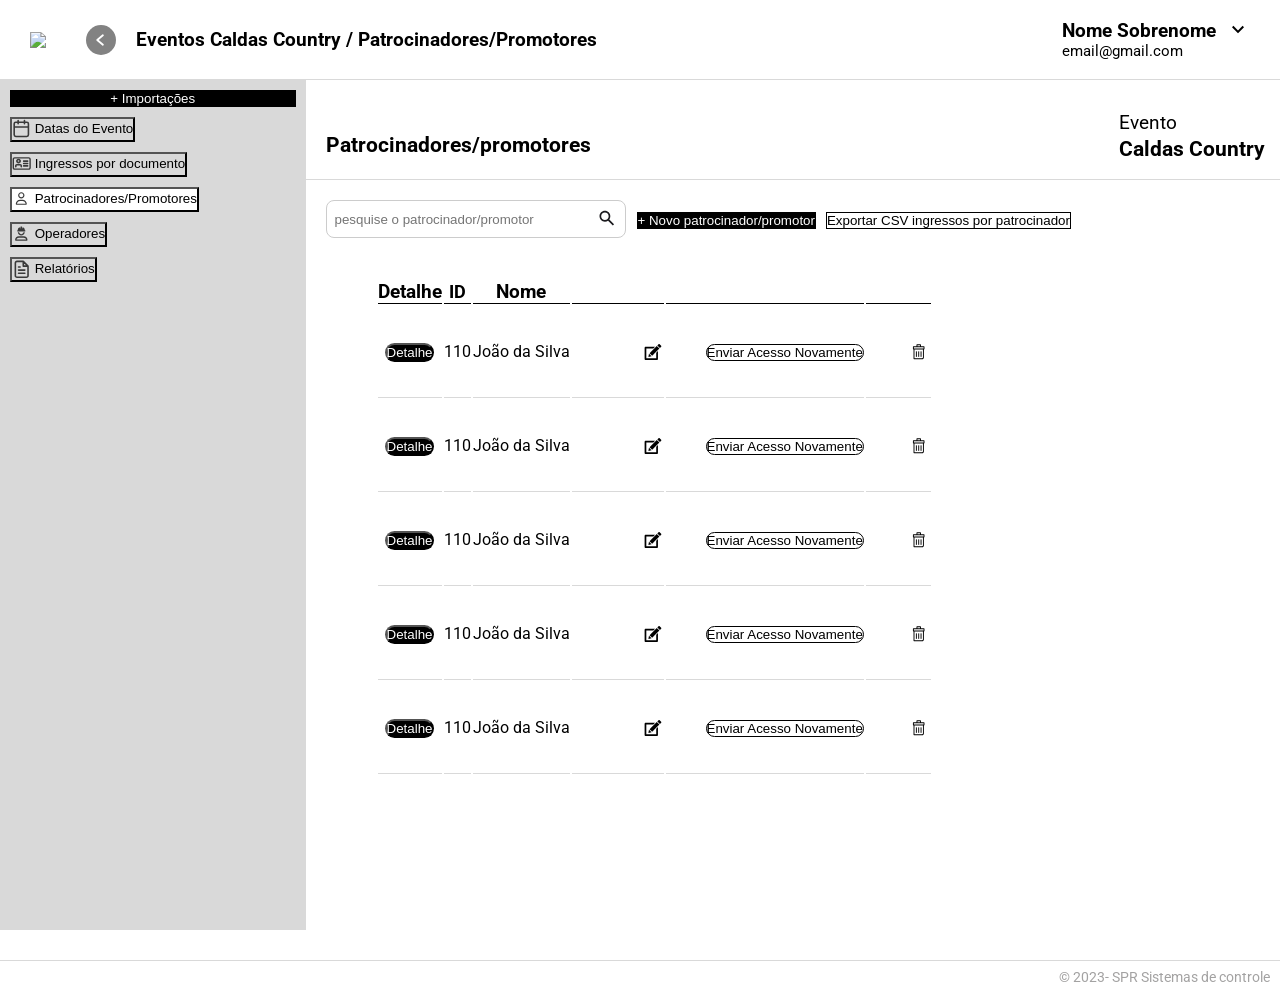
==== index.html @ f12f7dee "Update index.html" ====
<!DOCTYPE html>
<html lang="en">
<head>
    <meta charset="UTF-8">
    <meta name="viewport" content="width=device-width, initial-scale=1.0">
    <link rel="stylesheet" href="https://fonts.googleapis.com/icon?family=Material+Icons">
    <link rel="stylesheet" href="https://cdn.jsdelivr.net/npm/@material/textfield@11.0.0/dist/mdc.textfield.min.css">
    <link href="https://unpkg.com/material-components-web@latest/dist/material-components-web.min.css" rel="stylesheet">
    <link href="https://unpkg.com/material-components-web@latest/dist/material-components-web.min.css" rel="stylesheet">
    <script src="https://unpkg.com/material-components-web@latest/dist/material-components-web.min.js"></script>
    <link rel="stylesheet" href="https://fonts.googleapis.com/icon?family=Material+Icons">
    <title>SPR-sistema</title>
    <link href="./style.css" rel="stylesheet">
</head>
<body>
    <header class="header">
        <div class="div-logo">
            <img src="./images/Imagem do WhatsApp de 2023-08-07 à(s) 18.02.24.jpg"/>
            <svg  class="logo-seta" width="35" height="35" viewBox="0 0 32 32" fill="none" xmlns="http://www.w3.org/2000/svg">
                <rect x="32" width="32" height="32" rx="16" transform="rotate(90 32 0)" fill="#828282"/>
                <path d="M18 11L12 16L18 21" stroke="white" stroke-width="2" stroke-linecap="round" stroke-linejoin="round"/>
                </svg>
                <h2 class="h2-p">Eventos Caldas Country / Patrocinadores/Promotores</h2> 
        </div><!--div-logo-->
          
            <div class="header-content">
                <div class="info">
                    <h2>Nome Sobrenome</h2>
                    <p>email@gmail.com</p>  
                </div>
            
            <svg xmlns="http://www.w3.org/2000/svg" width="24" height="24" viewBox="0 0 24 24"><path d="M7.41 7.84L12 12.42l4.59-4.58L18 9.25l-6 6-6-6z"/></svg>
        <div class="options-card options-card-dois ">
            <ul class="options-list">
                <li class="option-item" style="border-bottom: 1px solid #D9D9D9;">Empresas</li>
                <li class="option-item" style="border-bottom: 1px solid #D9D9D9;">Administradores</li>
                <li class="logout"><a href="#">Sair<svg viewBox="0 0 32 32" xmlns="http://www.w3.org/2000/svg"><defs><style>.cls-1{fill:none;stroke:#000;stroke-linecap:round;stroke-linejoin:round;stroke-width:2px;}</style></defs><title/><g id="logout"><line class="cls-1" x1="15.92" x2="28.92" y1="16" y2="16"/><path d="M23.93,25v3h-16V4h16V7h2V3a1,1,0,0,0-1-1h-18a1,1,0,0,0-1,1V29a1,1,0,0,0,1,1h18a1,1,0,0,0,1-1V25Z"/><line class="cls-1" x1="28.92" x2="24.92" y1="16" y2="20"/><line class="cls-1" x1="28.92" x2="24.92" y1="16" y2="12"/><line class="cls-1" x1="24.92" x2="24.92" y1="8.09" y2="6.09"/><line class="cls-1" x1="24.92" x2="24.92" y1="26" y2="24"/></g></svg></a></li>
            </ul>
        </div>
    </div>  <!--header-content-->
    </header>

<!--MENU-MOBILE-->



<div class="content-global">
  


<div class="pai-menu-mobile">
    <div class="mobile-menu-button" id="mobile-menu-button">
        <!-- Replace with the SVG code snippet -->
        <svg xmlns="http://www.w3.org/2000/svg" viewBox="0 0 24 24" fill="none" width="24px" height="24px">
          <path d="M3 12h18M3 6h18M3 18h18" stroke="#333" stroke-width="2" stroke-linecap="round" stroke-linejoin="round"/>

        </svg>
      </div>

    <div class="menu-content mobile-menu" id="additional-buttons">

        <div class="mdc-touch-target-wrapper">
            <button class="mdc-button mdc-button--touch btn-import" style="color: white; background-color: black; border: 1px solid black; "  >
              <span class="mdc-button__ripple"></span>
              <span class="mdc-button__touch"></span>
              <span class="mdc-button__label">+ Importações</span>
            </button>
        </div>

        <div class="mdc-touch-target-wrapper">
            <button class="mdc-button mdc-button--touch" style="color: black; background-color: #D9D9D9;  "  >
              <span class="mdc-button__ripple"></span>
              <span class="mdc-button__touch"></span>
              <span class="mdc-button__label">
                
<svg width="24" height="24" viewBox="0 0 24 24" fill="none" xmlns="http://www.w3.org/2000/svg">
<path d="M15.75 2V6M7.75 2V6M2.75 10H20.75M4.75 4H18.75C19.8546 4 20.75 4.89543 20.75 6V20C20.75 21.1046 19.8546 22 18.75 22H4.75C3.64543 22 2.75 21.1046 2.75 20V6C2.75 4.89543 3.64543 4 4.75 4Z" stroke="#3A3A3A" stroke-width="2" stroke-linecap="round" stroke-linejoin="round"/>
</svg>

                Datas do Evento</span>
            </button>
        </div>

        <div class="mdc-touch-target-wrapper">
            <button class="mdc-button mdc-button--touch" style="color: black; background-color: #D9D9D9;  "  >
              <span class="mdc-button__ripple"></span>
              <span class="mdc-button__touch"></span>
              <span class="mdc-button__label">
                
<svg width="24" height="24" viewBox="0 0 24 24" fill="none" xmlns="http://www.w3.org/2000/svg">
<path fill-rule="evenodd" clip-rule="evenodd" d="M21.0962 5.77778H3.40385C2.91529 5.77778 2.51923 6.17575 2.51923 6.66667V17.3333C2.51923 17.8243 2.91529 18.2222 3.40385 18.2222H21.0962C21.5847 18.2222 21.9808 17.8243 21.9808 17.3333V6.66667C21.9808 6.17575 21.5847 5.77778 21.0962 5.77778ZM3.40385 4C1.93817 4 0.75 5.19391 0.75 6.66667V17.3333C0.75 18.8061 1.93817 20 3.40385 20H21.0962C22.5618 20 23.75 18.8061 23.75 17.3333V6.66667C23.75 5.19391 22.5618 4 21.0962 4H3.40385Z" fill="#3A3A3A"/>
<path fill-rule="evenodd" clip-rule="evenodd" d="M4.86739 13.6539C5.29667 13.2391 5.88185 13.0036 6.495 13.0036H10.005C10.6181 13.0036 11.2033 13.2391 11.6326 13.6539C12.0614 14.0682 12.3 14.6275 12.3 15.2081V16.056C12.3 16.337 12.0582 16.5647 11.76 16.5647C11.4618 16.5647 11.22 16.337 11.22 16.056V15.2081C11.22 14.8892 11.0888 14.5859 10.8593 14.3642C10.6304 14.1429 10.3228 14.0211 10.005 14.0211H6.495C6.17724 14.0211 5.86964 14.1429 5.64067 14.3642C5.41124 14.5858 5.28 14.8892 5.28 15.2081V16.056C5.28 16.337 5.03823 16.5647 4.74 16.5647C4.44177 16.5647 4.2 16.337 4.2 16.056V15.2081C4.2 14.6275 4.43856 14.0682 4.86739 13.6539Z" fill="#3A3A3A"/>
<path fill-rule="evenodd" clip-rule="evenodd" d="M8.24988 7.54317C7.45911 7.54317 6.81806 8.1632 6.81806 8.92806C6.81806 9.69291 7.45911 10.313 8.24988 10.313C9.04065 10.313 9.6817 9.69291 9.6817 8.92806C9.6817 8.1632 9.04065 7.54317 8.24988 7.54317ZM5.67261 8.92806C5.67261 7.55132 6.82649 6.43525 8.24988 6.43525C9.67327 6.43525 10.8272 7.55132 10.8272 8.92806C10.8272 10.3048 9.67327 11.4209 8.24988 11.4209C6.82649 11.4209 5.67261 10.3048 5.67261 8.92806Z" fill="#3A3A3A"/>
<path fill-rule="evenodd" clip-rule="evenodd" d="M5.22261 8.92806C5.22261 7.31094 6.57796 6 8.24988 6C9.9218 6 11.2772 7.31094 11.2772 8.92806C11.2772 10.5452 9.9218 11.8561 8.24988 11.8561C6.57796 11.8561 5.22261 10.5452 5.22261 8.92806ZM8.24988 6.8705C7.07502 6.8705 6.12261 7.7917 6.12261 8.92806C6.12261 10.0644 7.07502 10.9856 8.24988 10.9856C9.42474 10.9856 10.3772 10.0644 10.3772 8.92806C10.3772 7.7917 9.42474 6.8705 8.24988 6.8705ZM8.24988 7.97842C7.70764 7.97842 7.26806 8.40359 7.26806 8.92806C7.26806 9.45253 7.70764 9.8777 8.24988 9.8777C8.79212 9.8777 9.2317 9.45253 9.2317 8.92806C9.2317 8.40359 8.79212 7.97842 8.24988 7.97842ZM6.36806 8.92806C6.36806 7.92282 7.21058 7.10791 8.24988 7.10791C9.28918 7.10791 10.1317 7.92282 10.1317 8.92806C10.1317 9.9333 9.28918 10.7482 8.24988 10.7482C7.21058 10.7482 6.36806 9.9333 6.36806 8.92806ZM4.54935 13.3459C5.06304 12.8496 5.76262 12.5683 6.495 12.5683H10.005C10.7374 12.5683 11.437 12.8496 11.9507 13.3459C12.4639 13.8419 12.75 14.512 12.75 15.2081V16.056C12.75 16.5881 12.2955 17 11.76 17C11.2245 17 10.77 16.5881 10.77 16.056V15.2081C10.77 15.0048 10.6863 14.8122 10.5413 14.6721C10.3968 14.5325 10.2036 14.4563 10.005 14.4563H6.495C6.29639 14.4563 6.10322 14.5325 5.95871 14.6721C5.81369 14.8122 5.73 15.0048 5.73 15.2081V16.056C5.73 16.5881 5.27552 17 4.74 17C4.20448 17 3.75 16.5881 3.75 16.056V15.2081C3.75 14.512 4.03606 13.8419 4.54935 13.3459ZM6.495 13.4388C6.00108 13.4388 5.5303 13.6286 5.18543 13.9618C4.84105 14.2945 4.65 14.7431 4.65 15.2081V16.056C4.65 16.0859 4.67906 16.1295 4.74 16.1295C4.80094 16.1295 4.83 16.0859 4.83 16.056V15.2081C4.83 14.7736 5.00879 14.3595 5.32263 14.0562C5.63606 13.7534 6.05808 13.5858 6.495 13.5858H10.005C10.4419 13.5858 10.8639 13.7534 11.1774 14.0562C11.4912 14.3595 11.67 14.7736 11.67 15.2081V16.056C11.67 16.0859 11.6991 16.1295 11.76 16.1295C11.8209 16.1295 11.85 16.0859 11.85 16.056V15.2081C11.85 14.7431 11.6589 14.2945 11.3146 13.9618C10.9697 13.6286 10.4989 13.4388 10.005 13.4388H6.495Z" fill="#3A3A3A"/>
<path fill-rule="evenodd" clip-rule="evenodd" d="M13.75 9C13.75 8.44772 14.1418 8 14.625 8H19.875C20.3582 8 20.75 8.44772 20.75 9C20.75 9.55228 20.3582 10 19.875 10H14.625C14.1418 10 13.75 9.55228 13.75 9Z" fill="#3A3A3A"/>
<path fill-rule="evenodd" clip-rule="evenodd" d="M13.75 12C13.75 11.4477 14.1418 11 14.625 11H19.875C20.3582 11 20.75 11.4477 20.75 12C20.75 12.5523 20.3582 13 19.875 13H14.625C14.1418 13 13.75 12.5523 13.75 12Z" fill="#3A3A3A"/>
<path fill-rule="evenodd" clip-rule="evenodd" d="M13.75 15C13.75 14.4477 14.1418 14 14.625 14H19.875C20.3582 14 20.75 14.4477 20.75 15C20.75 15.5523 20.3582 16 19.875 16H14.625C14.1418 16 13.75 15.5523 13.75 15Z" fill="#3A3A3A"/>
</svg>

                Ingressos por documento</span>
            </button>
        </div>

        <div class="mdc-touch-target-wrapper">
            <button class="mdc-button mdc-button--touch" style="color: black; background-color: white;  "  >
              <span class="mdc-button__ripple"></span>
              <span class="mdc-button__touch"></span>
              <span class="mdc-button__label"> 
                <svg width="24" height="24" viewBox="0 0 24 24" fill="none" xmlns="http://www.w3.org/2000/svg">
                <path d="M13.25 13.5C16.2812 13.5 18.75 15.9688 18.75 19C18.75 19.5625 18.2812 20 17.75 20H5.75C5.1875 20 4.75 19.5625 4.75 19C4.75 15.9688 7.1875 13.5 10.25 13.5H13.25ZM6.25 18.5H17.2188C16.9688 16.5312 15.2812 15 13.25 15H10.25C8.1875 15 6.5 16.5312 6.25 18.5ZM11.75 12C9.53125 12 7.75 10.2188 7.75 8C7.75 5.8125 9.53125 4 11.75 4C13.9375 4 15.75 5.8125 15.75 8C15.75 10.2188 13.9375 12 11.75 12ZM11.75 5.5C10.3438 5.5 9.25 6.625 9.25 8C9.25 9.40625 10.3438 10.5 11.75 10.5C13.125 10.5 14.25 9.40625 14.25 8C14.25 6.625 13.125 5.5 11.75 5.5Z" fill="#3A3A3A"/>
                </svg>
                Patrocinadores/Promotores</span>
            </button>
        </div>

        <div class="mdc-touch-target-wrapper">
            <button class="mdc-button mdc-button--touch" style="color: black; background-color: #D9D9D9;  "  >
              <span class="mdc-button__ripple"></span>
              <span class="mdc-button__touch"></span>
              <span class="mdc-button__label">
                <svg width="24" height="24" viewBox="0 0 24 24" fill="none" xmlns="http://www.w3.org/2000/svg">
                <path d="M6.96875 9.4375C6.79297 9.4375 6.6875 9.33203 6.6875 9.15625V8.03125C6.6875 7.89062 6.79297 7.75 6.96875 7.75H7.25C7.25 6.13281 8.23438 4.76172 9.64062 4.16406L10.625 6.0625V3.8125C10.625 3.53125 10.8711 3.25 11.1875 3.25H12.3125C12.5938 3.25 12.875 3.53125 12.875 3.8125V6.0625L13.8242 4.16406C15.2305 4.76172 16.25 6.13281 16.25 7.75H16.5312C16.6719 7.75 16.8125 7.89062 16.8125 8.03125V9.15625C16.8125 9.33203 16.6719 9.4375 16.5312 9.4375H6.96875ZM11.75 12.8125C13.0508 12.8125 14.2109 11.8984 14.4922 10.5625H16.1797C15.8984 12.7773 14.0352 14.5 11.75 14.5C9.42969 14.5 7.56641 12.7773 7.28516 10.5625H8.97266C9.25391 11.8984 10.4141 12.8125 11.75 12.8125ZM14.9141 15.625C17.5156 15.625 19.625 17.7344 19.5898 20.3359C19.5898 20.8633 19.2031 21.25 18.6758 21.25H4.78906C4.26172 21.25 3.875 20.8633 3.875 20.3359C3.875 17.7344 5.94922 15.625 8.55078 15.625H14.9141ZM5.63281 19.5625H17.832C17.4805 18.2969 16.3203 17.3125 14.9141 17.3125H8.55078C7.14453 17.3125 5.98438 18.2969 5.63281 19.5625Z" fill="#3A3A3A"/>
                </svg>
                Operadores</span>
            </button>
        </div>

     
        <div class="mdc-touch-target-wrapper">
            <button class="mdc-button mdc-button--touch" style="color: black; background-color: #D9D9D9;  "  >
              <span class="mdc-button__ripple"></span>
              <span class="mdc-button__touch"></span>
              <span class="mdc-button__label"> <svg width="24" height="24" viewBox="0 0 24 24" fill="none" xmlns="http://www.w3.org/2000/svg">
                <path d="M14.25 3H6.25C5.71957 3 5.21086 3.21071 4.83579 3.58579C4.46071 3.96086 4.25 4.46957 4.25 5V21C4.25 21.5304 4.46071 22.0391 4.83579 22.4142C5.21086 22.7893 5.71957 23 6.25 23H18.25C18.7804 23 19.2891 22.7893 19.6642 22.4142C20.0393 22.0391 20.25 21.5304 20.25 21V9M14.25 3L20.25 9M14.25 3V9H20.25M16.25 14H8.25M16.25 18H8.25M10.25 10H8.25" stroke="#3A3A3A" stroke-width="2" stroke-linecap="round" stroke-linejoin="round"/>
                </svg>
                Relatórios</span>
            </button>
        </div>
    </div>

</div>

       
<!--MENU WEB-->
    <div class="pai-menu">
        <div class="menu-content" >

            <div class="mdc-touch-target-wrapper">
                <button class="mdc-button mdc-button--touch btn-import" style="color: white; background-color: black; border: 1px solid black; "  >
                  <span class="mdc-button__ripple"></span>
                  <span class="mdc-button__touch"></span>
                  <span class="mdc-button__label">+ Importações</span>
                </button>
            </div>

            <div class="mdc-touch-target-wrapper">
                <button class="mdc-button mdc-button--touch" style="color: black; background-color: #D9D9D9;  "  >
                  <span class="mdc-button__ripple"></span>
                  <span class="mdc-button__touch"></span>
                  <span class="mdc-button__label">
                    
<svg width="24" height="24" viewBox="0 0 24 24" fill="none" xmlns="http://www.w3.org/2000/svg">
<path d="M15.75 2V6M7.75 2V6M2.75 10H20.75M4.75 4H18.75C19.8546 4 20.75 4.89543 20.75 6V20C20.75 21.1046 19.8546 22 18.75 22H4.75C3.64543 22 2.75 21.1046 2.75 20V6C2.75 4.89543 3.64543 4 4.75 4Z" stroke="#3A3A3A" stroke-width="2" stroke-linecap="round" stroke-linejoin="round"/>
</svg>

                    Datas do Evento</span>
                </button>
            </div>

            <div class="mdc-touch-target-wrapper">
                <button class="mdc-button mdc-button--touch" style="color: black; background-color: #D9D9D9;  "  >
                  <span class="mdc-button__ripple"></span>
                  <span class="mdc-button__touch"></span>
                  <span class="mdc-button__label">
                    
<svg width="24" height="24" viewBox="0 0 24 24" fill="none" xmlns="http://www.w3.org/2000/svg">
<path fill-rule="evenodd" clip-rule="evenodd" d="M21.0962 5.77778H3.40385C2.91529 5.77778 2.51923 6.17575 2.51923 6.66667V17.3333C2.51923 17.8243 2.91529 18.2222 3.40385 18.2222H21.0962C21.5847 18.2222 21.9808 17.8243 21.9808 17.3333V6.66667C21.9808 6.17575 21.5847 5.77778 21.0962 5.77778ZM3.40385 4C1.93817 4 0.75 5.19391 0.75 6.66667V17.3333C0.75 18.8061 1.93817 20 3.40385 20H21.0962C22.5618 20 23.75 18.8061 23.75 17.3333V6.66667C23.75 5.19391 22.5618 4 21.0962 4H3.40385Z" fill="#3A3A3A"/>
<path fill-rule="evenodd" clip-rule="evenodd" d="M4.86739 13.6539C5.29667 13.2391 5.88185 13.0036 6.495 13.0036H10.005C10.6181 13.0036 11.2033 13.2391 11.6326 13.6539C12.0614 14.0682 12.3 14.6275 12.3 15.2081V16.056C12.3 16.337 12.0582 16.5647 11.76 16.5647C11.4618 16.5647 11.22 16.337 11.22 16.056V15.2081C11.22 14.8892 11.0888 14.5859 10.8593 14.3642C10.6304 14.1429 10.3228 14.0211 10.005 14.0211H6.495C6.17724 14.0211 5.86964 14.1429 5.64067 14.3642C5.41124 14.5858 5.28 14.8892 5.28 15.2081V16.056C5.28 16.337 5.03823 16.5647 4.74 16.5647C4.44177 16.5647 4.2 16.337 4.2 16.056V15.2081C4.2 14.6275 4.43856 14.0682 4.86739 13.6539Z" fill="#3A3A3A"/>
<path fill-rule="evenodd" clip-rule="evenodd" d="M8.24988 7.54317C7.45911 7.54317 6.81806 8.1632 6.81806 8.92806C6.81806 9.69291 7.45911 10.313 8.24988 10.313C9.04065 10.313 9.6817 9.69291 9.6817 8.92806C9.6817 8.1632 9.04065 7.54317 8.24988 7.54317ZM5.67261 8.92806C5.67261 7.55132 6.82649 6.43525 8.24988 6.43525C9.67327 6.43525 10.8272 7.55132 10.8272 8.92806C10.8272 10.3048 9.67327 11.4209 8.24988 11.4209C6.82649 11.4209 5.67261 10.3048 5.67261 8.92806Z" fill="#3A3A3A"/>
<path fill-rule="evenodd" clip-rule="evenodd" d="M5.22261 8.92806C5.22261 7.31094 6.57796 6 8.24988 6C9.9218 6 11.2772 7.31094 11.2772 8.92806C11.2772 10.5452 9.9218 11.8561 8.24988 11.8561C6.57796 11.8561 5.22261 10.5452 5.22261 8.92806ZM8.24988 6.8705C7.07502 6.8705 6.12261 7.7917 6.12261 8.92806C6.12261 10.0644 7.07502 10.9856 8.24988 10.9856C9.42474 10.9856 10.3772 10.0644 10.3772 8.92806C10.3772 7.7917 9.42474 6.8705 8.24988 6.8705ZM8.24988 7.97842C7.70764 7.97842 7.26806 8.40359 7.26806 8.92806C7.26806 9.45253 7.70764 9.8777 8.24988 9.8777C8.79212 9.8777 9.2317 9.45253 9.2317 8.92806C9.2317 8.40359 8.79212 7.97842 8.24988 7.97842ZM6.36806 8.92806C6.36806 7.92282 7.21058 7.10791 8.24988 7.10791C9.28918 7.10791 10.1317 7.92282 10.1317 8.92806C10.1317 9.9333 9.28918 10.7482 8.24988 10.7482C7.21058 10.7482 6.36806 9.9333 6.36806 8.92806ZM4.54935 13.3459C5.06304 12.8496 5.76262 12.5683 6.495 12.5683H10.005C10.7374 12.5683 11.437 12.8496 11.9507 13.3459C12.4639 13.8419 12.75 14.512 12.75 15.2081V16.056C12.75 16.5881 12.2955 17 11.76 17C11.2245 17 10.77 16.5881 10.77 16.056V15.2081C10.77 15.0048 10.6863 14.8122 10.5413 14.6721C10.3968 14.5325 10.2036 14.4563 10.005 14.4563H6.495C6.29639 14.4563 6.10322 14.5325 5.95871 14.6721C5.81369 14.8122 5.73 15.0048 5.73 15.2081V16.056C5.73 16.5881 5.27552 17 4.74 17C4.20448 17 3.75 16.5881 3.75 16.056V15.2081C3.75 14.512 4.03606 13.8419 4.54935 13.3459ZM6.495 13.4388C6.00108 13.4388 5.5303 13.6286 5.18543 13.9618C4.84105 14.2945 4.65 14.7431 4.65 15.2081V16.056C4.65 16.0859 4.67906 16.1295 4.74 16.1295C4.80094 16.1295 4.83 16.0859 4.83 16.056V15.2081C4.83 14.7736 5.00879 14.3595 5.32263 14.0562C5.63606 13.7534 6.05808 13.5858 6.495 13.5858H10.005C10.4419 13.5858 10.8639 13.7534 11.1774 14.0562C11.4912 14.3595 11.67 14.7736 11.67 15.2081V16.056C11.67 16.0859 11.6991 16.1295 11.76 16.1295C11.8209 16.1295 11.85 16.0859 11.85 16.056V15.2081C11.85 14.7431 11.6589 14.2945 11.3146 13.9618C10.9697 13.6286 10.4989 13.4388 10.005 13.4388H6.495Z" fill="#3A3A3A"/>
<path fill-rule="evenodd" clip-rule="evenodd" d="M13.75 9C13.75 8.44772 14.1418 8 14.625 8H19.875C20.3582 8 20.75 8.44772 20.75 9C20.75 9.55228 20.3582 10 19.875 10H14.625C14.1418 10 13.75 9.55228 13.75 9Z" fill="#3A3A3A"/>
<path fill-rule="evenodd" clip-rule="evenodd" d="M13.75 12C13.75 11.4477 14.1418 11 14.625 11H19.875C20.3582 11 20.75 11.4477 20.75 12C20.75 12.5523 20.3582 13 19.875 13H14.625C14.1418 13 13.75 12.5523 13.75 12Z" fill="#3A3A3A"/>
<path fill-rule="evenodd" clip-rule="evenodd" d="M13.75 15C13.75 14.4477 14.1418 14 14.625 14H19.875C20.3582 14 20.75 14.4477 20.75 15C20.75 15.5523 20.3582 16 19.875 16H14.625C14.1418 16 13.75 15.5523 13.75 15Z" fill="#3A3A3A"/>
</svg>

                    Ingressos por documento</span>
                </button>
            </div>

            <div class="mdc-touch-target-wrapper">
                <button class="mdc-button mdc-button--touch" style="color: black; background-color: white;  "  >
                  <span class="mdc-button__ripple"></span>
                  <span class="mdc-button__touch"></span>
                  <span class="mdc-button__label"> 
                    <svg width="24" height="24" viewBox="0 0 24 24" fill="none" xmlns="http://www.w3.org/2000/svg">
                    <path d="M13.25 13.5C16.2812 13.5 18.75 15.9688 18.75 19C18.75 19.5625 18.2812 20 17.75 20H5.75C5.1875 20 4.75 19.5625 4.75 19C4.75 15.9688 7.1875 13.5 10.25 13.5H13.25ZM6.25 18.5H17.2188C16.9688 16.5312 15.2812 15 13.25 15H10.25C8.1875 15 6.5 16.5312 6.25 18.5ZM11.75 12C9.53125 12 7.75 10.2188 7.75 8C7.75 5.8125 9.53125 4 11.75 4C13.9375 4 15.75 5.8125 15.75 8C15.75 10.2188 13.9375 12 11.75 12ZM11.75 5.5C10.3438 5.5 9.25 6.625 9.25 8C9.25 9.40625 10.3438 10.5 11.75 10.5C13.125 10.5 14.25 9.40625 14.25 8C14.25 6.625 13.125 5.5 11.75 5.5Z" fill="#3A3A3A"/>
                    </svg>
                    Patrocinadores/Promotores</span>
                </button>
            </div>

            <div class="mdc-touch-target-wrapper">
                <button class="mdc-button mdc-button--touch" style="color: black; background-color: #D9D9D9;  "  >
                  <span class="mdc-button__ripple"></span>
                  <span class="mdc-button__touch"></span>
                  <span class="mdc-button__label">
                    <svg width="24" height="24" viewBox="0 0 24 24" fill="none" xmlns="http://www.w3.org/2000/svg">
                    <path d="M6.96875 9.4375C6.79297 9.4375 6.6875 9.33203 6.6875 9.15625V8.03125C6.6875 7.89062 6.79297 7.75 6.96875 7.75H7.25C7.25 6.13281 8.23438 4.76172 9.64062 4.16406L10.625 6.0625V3.8125C10.625 3.53125 10.8711 3.25 11.1875 3.25H12.3125C12.5938 3.25 12.875 3.53125 12.875 3.8125V6.0625L13.8242 4.16406C15.2305 4.76172 16.25 6.13281 16.25 7.75H16.5312C16.6719 7.75 16.8125 7.89062 16.8125 8.03125V9.15625C16.8125 9.33203 16.6719 9.4375 16.5312 9.4375H6.96875ZM11.75 12.8125C13.0508 12.8125 14.2109 11.8984 14.4922 10.5625H16.1797C15.8984 12.7773 14.0352 14.5 11.75 14.5C9.42969 14.5 7.56641 12.7773 7.28516 10.5625H8.97266C9.25391 11.8984 10.4141 12.8125 11.75 12.8125ZM14.9141 15.625C17.5156 15.625 19.625 17.7344 19.5898 20.3359C19.5898 20.8633 19.2031 21.25 18.6758 21.25H4.78906C4.26172 21.25 3.875 20.8633 3.875 20.3359C3.875 17.7344 5.94922 15.625 8.55078 15.625H14.9141ZM5.63281 19.5625H17.832C17.4805 18.2969 16.3203 17.3125 14.9141 17.3125H8.55078C7.14453 17.3125 5.98438 18.2969 5.63281 19.5625Z" fill="#3A3A3A"/>
                    </svg>
                    Operadores</span>
                </button>
            </div>

         
            <div class="mdc-touch-target-wrapper">
                <button class="mdc-button mdc-button--touch" style="color: black; background-color: #D9D9D9;  "  >
                  <span class="mdc-button__ripple"></span>
                  <span class="mdc-button__touch"></span>
                  <span class="mdc-button__label"> <svg width="24" height="24" viewBox="0 0 24 24" fill="none" xmlns="http://www.w3.org/2000/svg">
                    <path d="M14.25 3H6.25C5.71957 3 5.21086 3.21071 4.83579 3.58579C4.46071 3.96086 4.25 4.46957 4.25 5V21C4.25 21.5304 4.46071 22.0391 4.83579 22.4142C5.21086 22.7893 5.71957 23 6.25 23H18.25C18.7804 23 19.2891 22.7893 19.6642 22.4142C20.0393 22.0391 20.25 21.5304 20.25 21V9M14.25 3L20.25 9M14.25 3V9H20.25M16.25 14H8.25M16.25 18H8.25M10.25 10H8.25" stroke="#3A3A3A" stroke-width="2" stroke-linecap="round" stroke-linejoin="round"/>
                    </svg>
                    Relatórios</span>
                </button>
            </div>
        </div>
    </div>

 <div class="container-content-main">
 <div class="content-options">
        <div class="content-um">
            <h2 class="h2-content-um">Patrocinadores/promotores</h2>
        </div>

        <div class="content-dois"> 
            <p>Evento</p>
            <h2 class="h2-content-dois">Caldas Country</h2>
        </div>

    </div><!--content-options-->
        <div class="input-btns">

            <div class="input-svg">
            <div class="input-container">
            <input type="text" placeholder="pesquise o patrocinador/promotor"/>
           
            <button class="custom-button">
                <svg width="48" height="32" viewBox="0 0 48 32" fill="none" xmlns="http://www.w3.org/2000/svg">
                <g clip-path="url(#clip0_988_3372)">
                <path fill-rule="evenodd" clip-rule="evenodd" d="M26.76 17.27L32.49 23L31 24.49L25.27 18.76C24.2 19.53 22.91 20 21.5 20C17.91 20 15 17.09 15 13.5C15 9.91 17.91 7 21.5 7C25.09 7 28 9.91 28 13.5C28 14.91 27.53 16.2 26.76 17.27ZM21.5 9C19.01 9 17 11.01 17 13.5C17 15.99 19.01 18 21.5 18C23.99 18 26 15.99 26 13.5C26 11.01 23.99 9 21.5 9Z" fill="#1C1B1F"/>
                </g>
                <defs>
                <clipPath id="clip0_988_3372">
                <rect x="4" width="40" height="32" rx="16" fill="white"/>
                </clipPath>
                </defs>
                </svg>
                </button>
            </div><!--input-container-->
            </div>
        
              <div class="mdc-touch-target-wrapper">
                <button class="mdc-button mdc-button--touch btn-edit" style="color: white; background-color: black; border: 1px solid black; "  >
                  <span class="mdc-button__ripple"></span>
                  <span class="mdc-button__touch"></span>
                  <span class="mdc-button__label">+ Novo patrocinador/promotor</span>
                </button>
            </div>
        
            <div class="mdc-touch-target-wrapper">
                <button class="mdc-button mdc-button--touch  btn-edit" style="color: black; background-color: white; border: 1px solid black; "  >
                  <span class="mdc-button__ripple"></span>
                  <span class="mdc-button__touch"></span>
                  <span class="mdc-button__label">Exportar CSV ingressos por patrocinador</span>
                </button>
            </div>
        
            </div>

           
    
   
    
   <div class="mdc-data-table" style="border: none !important;">
  <div class="mdc-data-table__table-container" >
    <table class="mdc-data-table__table" aria-label="Dessert calories">
      
      <thead >
        <tr class="mdc-data-table__header-row " >
          <th class="mdc-data-table__header-cell detail" role="columnheader" scope="col">Detalhe</th>
          <th class="mdc-data-table__header-cell id" role="columnheader" scope="col">ID</th>
          <th class="mdc-data-table__header-cell name" role="columnheader" scope="col">Nome</th>
          <th class="mdc-data-table__header-cell" role="columnheader" scope="col"></th>
          <th class="mdc-data-table__header-cell" role="columnheader" scope="col"></th>
          <th class="mdc-data-table__header-cell" role="columnheader" scope="col"></th>
          <th class="mdc-data-table__header-cell" role="columnheader" scope="col"></th>

        </tr>
      </thead>

   
      <tbody class="mdc-data-table__content"  >
        
        <tr data-row-id="u0" class="mdc-data-table__row"  >
         
          <th class="mdc-data-table__cell" scope="row" id="u0"> <div class="mdc-touch-target-wrapper ">
            <button class="mdc-button mdc-button--touch" style=" color: white; background-color: black; border-radius: 10px;">
              <span class="mdc-button__ripple"></span>
              <span class="mdc-button__touch"></span>
              <span class="mdc-button__label">Detalhe</span>
            </button></th>
          <td class="mdc-data-table__cell">110</td>
          <td class="mdc-data-table__cell">João da Silva</td>
          <td class="mdc-data-table__cell"><div class="edit-dois">
            <a href="#" class="edit"> <svg enable-background="new 0 0 64 64" height="64px" id="Layer_1" version="1.1" viewBox="0 0 64 64" width="64px" xml:space="preserve" xmlns="http://www.w3.org/2000/svg" xmlns:xlink="http://www.w3.org/1999/xlink"><g><path d="M55.736,13.636l-4.368-4.362c-0.451-0.451-1.044-0.677-1.636-0.677c-0.592,0-1.184,0.225-1.635,0.676l-3.494,3.484   l7.639,7.626l3.494-3.483C56.639,15.998,56.639,14.535,55.736,13.636z"/><polygon points="21.922,35.396 29.562,43.023 50.607,22.017 42.967,14.39  "/><polygon points="20.273,37.028 18.642,46.28 27.913,44.654  "/><path d="M41.393,50.403H12.587V21.597h20.329l5.01-5H10.82c-1.779,0-3.234,1.455-3.234,3.234v32.339   c0,1.779,1.455,3.234,3.234,3.234h32.339c1.779,0,3.234-1.455,3.234-3.234V29.049l-5,4.991V50.403z"/></g></svg></a>
          </div></td>
          <td class="mdc-data-table__cell mdc-data-table__cell--numeric"><div class="mdc-touch-target-wrapper btn-crud-dois">
            <button class="mdc-button mdc-button--touch" style=" color: black; background-color: white; border-radius: 10px; border: 1px solid black;">
              <span class="mdc-button__ripple"></span>
              <span class="mdc-button__touch"></span>
              <span class="mdc-button__label">Enviar Acesso Novamente</span>
            </button>
            </div></td>
          <td class="mdc-data-table__cell"><div class="icon-delete">
            <a><svg enable-background="new 0 0 91 91" height="91px" id="Layer_1" version="1.1" viewBox="0 0 91 91" width="91px" xml:space="preserve" xmlns="http://www.w3.org/2000/svg" xmlns:xlink="http://www.w3.org/1999/xlink"><g><path d="M67.305,36.442v-8.055c0-0.939-0.762-1.701-1.7-1.701H54.342v-5.524c0-0.938-0.761-1.7-1.699-1.7h-12.75   c-0.939,0-1.701,0.762-1.701,1.7v5.524H26.93c-0.939,0-1.7,0.762-1.7,1.701v8.055c0,0.938,0.761,1.699,1.7,1.699h0.488v34.021   c0,0.938,0.761,1.7,1.699,1.7h29.481c3.595,0,6.52-2.924,6.52-6.518V38.142h0.486C66.543,38.142,67.305,37.381,67.305,36.442z    M41.592,22.862h9.35v3.824h-9.35V22.862z M61.719,67.345c0,1.719-1.4,3.117-3.12,3.117h-27.78v-32.32l30.9,0.002V67.345z    M63.904,34.742H28.629v-4.655h11.264h12.75h11.262V34.742z"/><rect height="19.975" width="3.4" x="36.066" y="44.962"/><rect height="19.975" width="3.4" x="44.566" y="44.962"/><rect height="19.975" width="3.4" x="53.066" y="44.962"/></g></svg></a>
        </div></td>
        
        </tr>

      </tbody>


      
      <tbody class="mdc-data-table__content"  >
        
        <tr data-row-id="u0" class="mdc-data-table__row"  >
         
          <th class="mdc-data-table__cell" scope="row" id="u0"> <div class="mdc-touch-target-wrapper ">
            <button class="mdc-button mdc-button--touch" style=" color: white; background-color: black; border-radius: 10px;">
              <span class="mdc-button__ripple"></span>
              <span class="mdc-button__touch"></span>
              <span class="mdc-button__label">Detalhe</span>
            </button></th>
          <td class="mdc-data-table__cell">110</td>
          <td class="mdc-data-table__cell">João da Silva</td>
          <td class="mdc-data-table__cell"><div class="edit-dois">
            <a href="#" class="edit"> <svg enable-background="new 0 0 64 64" height="64px" id="Layer_1" version="1.1" viewBox="0 0 64 64" width="64px" xml:space="preserve" xmlns="http://www.w3.org/2000/svg" xmlns:xlink="http://www.w3.org/1999/xlink"><g><path d="M55.736,13.636l-4.368-4.362c-0.451-0.451-1.044-0.677-1.636-0.677c-0.592,0-1.184,0.225-1.635,0.676l-3.494,3.484   l7.639,7.626l3.494-3.483C56.639,15.998,56.639,14.535,55.736,13.636z"/><polygon points="21.922,35.396 29.562,43.023 50.607,22.017 42.967,14.39  "/><polygon points="20.273,37.028 18.642,46.28 27.913,44.654  "/><path d="M41.393,50.403H12.587V21.597h20.329l5.01-5H10.82c-1.779,0-3.234,1.455-3.234,3.234v32.339   c0,1.779,1.455,3.234,3.234,3.234h32.339c1.779,0,3.234-1.455,3.234-3.234V29.049l-5,4.991V50.403z"/></g></svg></a>
          </div></td>
          <td class="mdc-data-table__cell mdc-data-table__cell--numeric"><div class="mdc-touch-target-wrapper btn-crud-dois">
            <button class="mdc-button mdc-button--touch" style=" color: black; background-color: white; border-radius: 10px; border: 1px solid black;">
              <span class="mdc-button__ripple"></span>
              <span class="mdc-button__touch"></span>
              <span class="mdc-button__label">Enviar Acesso Novamente</span>
            </button>
            </div></td>
          <td class="mdc-data-table__cell"><div class="icon-delete">
            <a><svg enable-background="new 0 0 91 91" height="91px" id="Layer_1" version="1.1" viewBox="0 0 91 91" width="91px" xml:space="preserve" xmlns="http://www.w3.org/2000/svg" xmlns:xlink="http://www.w3.org/1999/xlink"><g><path d="M67.305,36.442v-8.055c0-0.939-0.762-1.701-1.7-1.701H54.342v-5.524c0-0.938-0.761-1.7-1.699-1.7h-12.75   c-0.939,0-1.701,0.762-1.701,1.7v5.524H26.93c-0.939,0-1.7,0.762-1.7,1.701v8.055c0,0.938,0.761,1.699,1.7,1.699h0.488v34.021   c0,0.938,0.761,1.7,1.699,1.7h29.481c3.595,0,6.52-2.924,6.52-6.518V38.142h0.486C66.543,38.142,67.305,37.381,67.305,36.442z    M41.592,22.862h9.35v3.824h-9.35V22.862z M61.719,67.345c0,1.719-1.4,3.117-3.12,3.117h-27.78v-32.32l30.9,0.002V67.345z    M63.904,34.742H28.629v-4.655h11.264h12.75h11.262V34.742z"/><rect height="19.975" width="3.4" x="36.066" y="44.962"/><rect height="19.975" width="3.4" x="44.566" y="44.962"/><rect height="19.975" width="3.4" x="53.066" y="44.962"/></g></svg></a>
        </div></td>
        
        </tr>

      </tbody>


      
      <tbody class="mdc-data-table__content"  >
        
        <tr data-row-id="u0" class="mdc-data-table__row"  >
         
          <th class="mdc-data-table__cell" scope="row" id="u0"> <div class="mdc-touch-target-wrapper ">
            <button class="mdc-button mdc-button--touch" style=" color: white; background-color: black; border-radius: 10px;">
              <span class="mdc-button__ripple"></span>
              <span class="mdc-button__touch"></span>
              <span class="mdc-button__label">Detalhe</span>
            </button></th>
          <td class="mdc-data-table__cell">110</td>
          <td class="mdc-data-table__cell">João da Silva</td>
          <td class="mdc-data-table__cell"><div class="edit-dois">
            <a href="#" class="edit"> <svg enable-background="new 0 0 64 64" height="64px" id="Layer_1" version="1.1" viewBox="0 0 64 64" width="64px" xml:space="preserve" xmlns="http://www.w3.org/2000/svg" xmlns:xlink="http://www.w3.org/1999/xlink"><g><path d="M55.736,13.636l-4.368-4.362c-0.451-0.451-1.044-0.677-1.636-0.677c-0.592,0-1.184,0.225-1.635,0.676l-3.494,3.484   l7.639,7.626l3.494-3.483C56.639,15.998,56.639,14.535,55.736,13.636z"/><polygon points="21.922,35.396 29.562,43.023 50.607,22.017 42.967,14.39  "/><polygon points="20.273,37.028 18.642,46.28 27.913,44.654  "/><path d="M41.393,50.403H12.587V21.597h20.329l5.01-5H10.82c-1.779,0-3.234,1.455-3.234,3.234v32.339   c0,1.779,1.455,3.234,3.234,3.234h32.339c1.779,0,3.234-1.455,3.234-3.234V29.049l-5,4.991V50.403z"/></g></svg></a>
          </div></td>
          <td class="mdc-data-table__cell mdc-data-table__cell--numeric"><div class="mdc-touch-target-wrapper btn-crud-dois">
            <button class="mdc-button mdc-button--touch" style=" color: black; background-color: white; border-radius: 10px; border: 1px solid black;">
              <span class="mdc-button__ripple"></span>
              <span class="mdc-button__touch"></span>
              <span class="mdc-button__label">Enviar Acesso Novamente</span>
            </button>
            </div></td>
          <td class="mdc-data-table__cell"><div class="icon-delete">
            <a><svg enable-background="new 0 0 91 91" height="91px" id="Layer_1" version="1.1" viewBox="0 0 91 91" width="91px" xml:space="preserve" xmlns="http://www.w3.org/2000/svg" xmlns:xlink="http://www.w3.org/1999/xlink"><g><path d="M67.305,36.442v-8.055c0-0.939-0.762-1.701-1.7-1.701H54.342v-5.524c0-0.938-0.761-1.7-1.699-1.7h-12.75   c-0.939,0-1.701,0.762-1.701,1.7v5.524H26.93c-0.939,0-1.7,0.762-1.7,1.701v8.055c0,0.938,0.761,1.699,1.7,1.699h0.488v34.021   c0,0.938,0.761,1.7,1.699,1.7h29.481c3.595,0,6.52-2.924,6.52-6.518V38.142h0.486C66.543,38.142,67.305,37.381,67.305,36.442z    M41.592,22.862h9.35v3.824h-9.35V22.862z M61.719,67.345c0,1.719-1.4,3.117-3.12,3.117h-27.78v-32.32l30.9,0.002V67.345z    M63.904,34.742H28.629v-4.655h11.264h12.75h11.262V34.742z"/><rect height="19.975" width="3.4" x="36.066" y="44.962"/><rect height="19.975" width="3.4" x="44.566" y="44.962"/><rect height="19.975" width="3.4" x="53.066" y="44.962"/></g></svg></a>
        </div></td>
        
        </tr>

      </tbody>


      
      <tbody class="mdc-data-table__content"  >
        
        <tr data-row-id="u0" class="mdc-data-table__row"  >
         
          <th class="mdc-data-table__cell" scope="row" id="u0"> <div class="mdc-touch-target-wrapper ">
            <button class="mdc-button mdc-button--touch" style=" color: white; background-color: black; border-radius: 10px;">
              <span class="mdc-button__ripple"></span>
              <span class="mdc-button__touch"></span>
              <span class="mdc-button__label">Detalhe</span>
            </button></th>
          <td class="mdc-data-table__cell">110</td>
          <td class="mdc-data-table__cell">João da Silva</td>
          <td class="mdc-data-table__cell"><div class="edit-dois">
            <a href="#" class="edit"> <svg enable-background="new 0 0 64 64" height="64px" id="Layer_1" version="1.1" viewBox="0 0 64 64" width="64px" xml:space="preserve" xmlns="http://www.w3.org/2000/svg" xmlns:xlink="http://www.w3.org/1999/xlink"><g><path d="M55.736,13.636l-4.368-4.362c-0.451-0.451-1.044-0.677-1.636-0.677c-0.592,0-1.184,0.225-1.635,0.676l-3.494,3.484   l7.639,7.626l3.494-3.483C56.639,15.998,56.639,14.535,55.736,13.636z"/><polygon points="21.922,35.396 29.562,43.023 50.607,22.017 42.967,14.39  "/><polygon points="20.273,37.028 18.642,46.28 27.913,44.654  "/><path d="M41.393,50.403H12.587V21.597h20.329l5.01-5H10.82c-1.779,0-3.234,1.455-3.234,3.234v32.339   c0,1.779,1.455,3.234,3.234,3.234h32.339c1.779,0,3.234-1.455,3.234-3.234V29.049l-5,4.991V50.403z"/></g></svg></a>
          </div></td>
          <td class="mdc-data-table__cell mdc-data-table__cell--numeric"><div class="mdc-touch-target-wrapper btn-crud-dois">
            <button class="mdc-button mdc-button--touch" style=" color: black; background-color: white; border-radius: 10px; border: 1px solid black;">
              <span class="mdc-button__ripple"></span>
              <span class="mdc-button__touch"></span>
              <span class="mdc-button__label">Enviar Acesso Novamente</span>
            </button>
            </div></td>
          <td class="mdc-data-table__cell"><div class="icon-delete">
            <a><svg enable-background="new 0 0 91 91" height="91px" id="Layer_1" version="1.1" viewBox="0 0 91 91" width="91px" xml:space="preserve" xmlns="http://www.w3.org/2000/svg" xmlns:xlink="http://www.w3.org/1999/xlink"><g><path d="M67.305,36.442v-8.055c0-0.939-0.762-1.701-1.7-1.701H54.342v-5.524c0-0.938-0.761-1.7-1.699-1.7h-12.75   c-0.939,0-1.701,0.762-1.701,1.7v5.524H26.93c-0.939,0-1.7,0.762-1.7,1.701v8.055c0,0.938,0.761,1.699,1.7,1.699h0.488v34.021   c0,0.938,0.761,1.7,1.699,1.7h29.481c3.595,0,6.52-2.924,6.52-6.518V38.142h0.486C66.543,38.142,67.305,37.381,67.305,36.442z    M41.592,22.862h9.35v3.824h-9.35V22.862z M61.719,67.345c0,1.719-1.4,3.117-3.12,3.117h-27.78v-32.32l30.9,0.002V67.345z    M63.904,34.742H28.629v-4.655h11.264h12.75h11.262V34.742z"/><rect height="19.975" width="3.4" x="36.066" y="44.962"/><rect height="19.975" width="3.4" x="44.566" y="44.962"/><rect height="19.975" width="3.4" x="53.066" y="44.962"/></g></svg></a>
        </div></td>
        
        </tr>

      </tbody>


      
      <tbody class="mdc-data-table__content"  >
        
        <tr data-row-id="u0" class="mdc-data-table__row"  >
         
          <th class="mdc-data-table__cell" scope="row" id="u0"> <div class="mdc-touch-target-wrapper ">
            <button class="mdc-button mdc-button--touch" style=" color: white; background-color: black; border-radius: 10px;">
              <span class="mdc-button__ripple"></span>
              <span class="mdc-button__touch"></span>
              <span class="mdc-button__label">Detalhe</span>
            </button></th>
          <td class="mdc-data-table__cell">110</td>
          <td class="mdc-data-table__cell">João da Silva</td>
          <td class="mdc-data-table__cell"><div class="edit-dois">
            <a href="#" class="edit"> <svg enable-background="new 0 0 64 64" height="64px" id="Layer_1" version="1.1" viewBox="0 0 64 64" width="64px" xml:space="preserve" xmlns="http://www.w3.org/2000/svg" xmlns:xlink="http://www.w3.org/1999/xlink"><g><path d="M55.736,13.636l-4.368-4.362c-0.451-0.451-1.044-0.677-1.636-0.677c-0.592,0-1.184,0.225-1.635,0.676l-3.494,3.484   l7.639,7.626l3.494-3.483C56.639,15.998,56.639,14.535,55.736,13.636z"/><polygon points="21.922,35.396 29.562,43.023 50.607,22.017 42.967,14.39  "/><polygon points="20.273,37.028 18.642,46.28 27.913,44.654  "/><path d="M41.393,50.403H12.587V21.597h20.329l5.01-5H10.82c-1.779,0-3.234,1.455-3.234,3.234v32.339   c0,1.779,1.455,3.234,3.234,3.234h32.339c1.779,0,3.234-1.455,3.234-3.234V29.049l-5,4.991V50.403z"/></g></svg></a>
          </div></td>
          <td class="mdc-data-table__cell mdc-data-table__cell--numeric"><div class="mdc-touch-target-wrapper btn-crud-dois">
            <button class="mdc-button mdc-button--touch" style=" color: black; background-color: white; border-radius: 10px; border: 1px solid black;">
              <span class="mdc-button__ripple"></span>
              <span class="mdc-button__touch"></span>
              <span class="mdc-button__label">Enviar Acesso Novamente</span>
            </button>
            </div></td>
          <td class="mdc-data-table__cell"><div class="icon-delete">
            <a><svg enable-background="new 0 0 91 91" height="91px" id="Layer_1" version="1.1" viewBox="0 0 91 91" width="91px" xml:space="preserve" xmlns="http://www.w3.org/2000/svg" xmlns:xlink="http://www.w3.org/1999/xlink"><g><path d="M67.305,36.442v-8.055c0-0.939-0.762-1.701-1.7-1.701H54.342v-5.524c0-0.938-0.761-1.7-1.699-1.7h-12.75   c-0.939,0-1.701,0.762-1.701,1.7v5.524H26.93c-0.939,0-1.7,0.762-1.7,1.701v8.055c0,0.938,0.761,1.699,1.7,1.699h0.488v34.021   c0,0.938,0.761,1.7,1.699,1.7h29.481c3.595,0,6.52-2.924,6.52-6.518V38.142h0.486C66.543,38.142,67.305,37.381,67.305,36.442z    M41.592,22.862h9.35v3.824h-9.35V22.862z M61.719,67.345c0,1.719-1.4,3.117-3.12,3.117h-27.78v-32.32l30.9,0.002V67.345z    M63.904,34.742H28.629v-4.655h11.264h12.75h11.262V34.742z"/><rect height="19.975" width="3.4" x="36.066" y="44.962"/><rect height="19.975" width="3.4" x="44.566" y="44.962"/><rect height="19.975" width="3.4" x="53.066" y="44.962"/></g></svg></a>
        </div></td>
        
        </tr>

      </tbody>
      
    </table>
 
  </div>
</div>

      


</div><!--container-content-main-->

     
</div><!--content-global-->

<footer><p> © 2023- SPR Sistemas de controle</p></footer>

 

    <script src="./script.js"></script>
</body>
</html>
---- style.css ----
@import url('https://fonts.googleapis.com/css2?family=Roboto:ital,wght@0,300;0,400;0,500;1,300&display=swap');

* {
    margin: 0;
    padding: 0;
    box-sizing: border-box;
   
}

body{
    font-family: 'Roboto', sans-serif;
    background-color: white;
}

header {
    position: relative;
    display: flex;
    justify-content: space-between;
    align-items: center;
    width: 100%;
    height: 80px;
    border-bottom: 1px solid #D9D9D9;
    padding: 0 30px;
}

.logo {
    display: flex;
    justify-content: space-between;
    align-items: center;
}

.logo img {
    width: 100%;
    height: 50px;
}

.logo svg {
    width: 45px;
    height: 45px;
    margin-left: 50px;
}

.logo h2 {
    font-size: 19px;
    margin-left: 30px;
}

.header-content {
    display: flex;
    align-items: center;
}

.header-content h2 {
    font-size: 19px;
    margin-right: 10px;
}

.header-content p {
    font-size: 15px;
}

.header-content svg {
    cursor: pointer; 
    margin-bottom: 20px;
}

.info{
display: flex;
flex-direction: column;
}


.options-card {
    margin-right: 30px;
    height: 160px;
    width: 300px;
    display: none;
    position: absolute;
    top: 100%;
    right: 0;
    background-color: white;
    box-shadow: 0px 4px 8px rgba(0, 0, 0, 0.1);
    padding: 10px;
    z-index: 1000;
}

.options-list {
    list-style: none;
    padding: 0;
}

.options-list li {
    padding: 15px 0;
    cursor: pointer;
}



.options-card.show {
    display: block;
}

.options-card p {
    margin-bottom: 10px;
}

.options-card ul {
    border-top: 1px solid #D9D9D9;
}

.options-list li {
    font-size: 15px;
    padding-left: 10px; 
}

.options-list a{
    color: black;
}

.options-list li.logout{
display: flex;
align-items: center;
margin-bottom: 0;
padding: 0 10px;
}

.logout svg {
    width:18px;
    height: 18px;
    margin-left: 1px;
    margin-top: 14px;
    vertical-align: middle;
}



.container{
align-items: center;
justify-content: center;
padding: 10px 100px;
display: flex;
width: 100%;
border-bottom: 1px solid #D9D9D9;
}

.info-usuario{
    
    margin-top: 30px;
    margin-left: 10px;
    margin-bottom: 30px;
}

.mdc-text-field{
   width: 240px;
   height: 40px;
}

.edit-container{
    display: flex;
    align-items: center;
    
}

.edit-container svg{
    width: 22px;
    margin-left: 20px;
    display: flex;
   align-items: center;
}

.edit-container a {
    font-size: 15px;
    color: black;
   display: flex;
   align-items: center;
}

.container-crud{
    padding: 20px 200px;
}
.div-content{
    display: flex;
    justify-content: space-between;
    align-items: center;
}

.div-content h2{
    font-size: 21px;
}

.div-content .mdc-button{
    background-color: black;
    color: rgb(242, 237, 237);
    margin-right: 20px;
}

.id-nome{
    display: flex;
    margin-top: 30px;
    border-bottom: 2px solid black;
}

.id-nome h3{
    font-size: 17px;
    margin-bottom: 10px;
}

.crud{
    width: 100%;
}

.row{
    display: flex;
    align-items: center;
    border-bottom: 1px solid #ccc;
}

.name{
    font-size: 16px;
    margin-left: 30px;
}

.edit svg{
    display: flex;
    align-items: center;
    width: 22px;
    cursor: pointer;
    margin-left: 40px;
}



.btns-actions{
    margin-left: 20px;
}

.btns-actions button {
    margin-left: 20px;
}

.btns-actions .btn-menor{
    width: 32px;
}



.icon-delete svg{
    width:25px;
    display: flex;
    align-items: center;
    cursor: pointer;
    margin-left: 40px;
}

footer{
    margin-top: 30px;
    border-top: 1px solid #D9D9D9;
    height: 40px;
    width: 100%;
}

footer p {
    margin-right: 10px;
    margin-top: 8px;
    float: right;
    font-size: 14px;
    color: #a3a2a2;
}


@media (max-width: 768px) {
    header {
        flex-direction: column; /* Para empilhar os elementos verticalmente */
        padding: 10px; /* Ajustar o espaçamento interno para melhorar a visualização */
        height: auto; /* Redefinir a altura para se ajustar ao conteúdo */
    }

    .logo {
        justify-content: center; /* Centralizar o logo verticalmente */
        margin-bottom: 10px; /* Adicionar um espaço entre o logo e a header-content */
    }

   
    .logo img {
        width: 100%;
        height: 30px;
        
    }

    .info{
        display: flex;
        flex-direction: column;
        align-items: center;
        text-align: center; /* mudança aqui*/
    }

    .header-content {
        margin-top: 20px;
        display: flex;
        justify-content: center;
        flex-wrap: wrap;
        text-align: center;
        align-items: center; /* Centralizar horizontalmente */ 
    }

    .options-card {
        margin-left: 35px;
        height: 190px;
        width: 330px;
        top: 130px; /* Afastar o card da parte superior */
        left: 0; /* Alinhar o card à esquerda */
        padding: 10px; /* Ajustar o espaçamento interno para melhorar a visualização */
      
    }


   .options-list{
    display: block;
    justify-content: center;
    align-items: center;
    flex-wrap: wrap;
   }
   
   li.option-item{
    padding: 20px 15px;
   }

   li.logout{
    padding: 5px;
   }

    .options-list li {
        cursor: pointer;       
    }

    .options-list li.logout{
       text-align: center;
       display: flex;
       
       justify-content: center;
    }


    
.info-usuario{
    margin-right: 10px;
    margin-top: 30px;
    margin-bottom: 8px;
}

.mdc-text-field{
   width: 220px;
   height: 40px;
}


.container{
padding: 10px 30px;
display: block;
text-align: center;
align-items: center;
justify-content: center;
width: 100%;
border-bottom: 1px solid #D9D9D9;
}

.edit-container{
    display: flex;
    align-items: center;
    justify-content: center;
    
}

.edit-container svg{
    width: 22px;
    margin-left: 20px;
    display: flex;
   align-items: center;
}

.edit-container a {
    font-size: 15px;
    color: black;
   display: flex;
   align-items: center;
}


.container-crud{
    padding: 10px 10px;
    display: block;
    align-items: center;
    justify-content: center;
}
.div-content{
    display: flex;
   justify-content: center;
    align-items: center;
    flex-direction: column;
}

.div-content h2{
    margin-left: 18px;
    font-size: 14px;
    margin-bottom: 10px;
}

.div-content .mdc-button{
    font-size: 10px;
    width: 100px;
    background-color: black;
    color: rgb(242, 237, 237);

    
}

.id-nome{
    font-size: 13px;
    display: flex;
    margin-top: 30px;
    border-bottom: 2px solid black;
}

.id-nome h3{
    font-size: 13px;
    margin-bottom: 10px;
}


.crud{
    width: 100%;
}

.row{
    display: flex;
    align-items: center;
    justify-content: space-between;
    border-bottom: 1px solid #ccc;
}

.name{
    font-size: 13px;
    margin-left: 30px;
}


.btns-actions{
  display: block;

}

.btns-actions .btn-menor{
    width: 12px;
    height: 27px;
    font-size: 10px;
}

.btns-actions button {
   width: 42px;
   font-size: 10px;
}


.icon-delete svg{
    width:25px;
    display: flex;
    align-items: center;
    cursor: pointer;
    margin-right: 50px;
}


footer{
    display: flex;
    text-align: center;
    justify-content: center;
    align-items: center;
    margin-top: 30px;
    border-top: 1px solid #D9D9D9;
    height: 40px;
    width: 100%;
}

footer p {
    font-size: 11px;
    color: #a3a2a2;
}   


}

/* COMEÇANDO AQUI O STYLE DA SEGUNDA TELA*/




.div-logo{
   display: flex;
    justify-content: space-between;
    align-items: center;
}

.div-logo img{
  margin-right: 40px;
 
}

.div-logo .logo-seta{
   
    width: 30px;
    height: 30px;
}

.div-logo h2{
    font-size: 19px;
    padding: 0 20px;
   
}

.pai-menu{
    position: relative;
    padding: 0 10px;
    display: flex;
    flex-direction: column;
    align-items: center;
    width: 320px;
    height: 850px;
    background-color: #D9D9D9;
}

.menu-content{
    padding: 10px 0px;
    display: flex;
    flex-direction: column;
    gap: 10px;
    width: 100%;
}


.menu-content svg{
    width: 19px;
    height: 19px;
    vertical-align: middle;
    align-items: center;
    text-align: center;
   margin-bottom: 2px;
}

.menu-content .btn-import{
    text-align: center;
   display: flex;
   justify-content: center;
   align-items: center;
   width: 100%;
}


.pai-menu-mobile .menu-content {
    position: fixed;
    display: none;
    align-items: center;
    justify-content: center;
    width: 350px;
    height: auto;
    margin-left: 50px;
    padding-top: 20px;
    background-color: #D9D9D9;
    padding: 20px 10px;
    z-index: 1000;
}



.mobile-menu-button {
    
    display: none;
   
    top: 85px;
    left: 52px;
    cursor: pointer;
    z-index: 1000;
}

.mobile-menu-button svg{
    position: fixed;
}

#additional-buttons {
    display: none;
}

.content-global{
   display: flex;
}



.content-options{
    justify-content: space-between;
    display: flex;
    border-bottom: 1px solid #D9D9D9;
    height: 100px;
    width: 100%;
    align-items: center;
}

.content-options h2{
    font-size: 21px;
}

.content-um{
    padding: 30px 0 0 20px;
}

.content-dois{
    padding: 10px 15px 0  20px;
    
   
}

.content-dois p {
    padding: 3px 0;
    font-size: 19px;
 
}

.input-btns{
    display: block;
    margin-top: 20px;
    width: 100%;
}


.container-content-main{
    display: block;
    width: 80%;
}

.input-btns input{
    padding: 8px;
    width: 300px;
    height: 38px;
    border-radius: 8px;
    margin-left: 20px;
    border: 1px solid #ccc;
    margin-right: 1px;
}

.input-btns button{
    margin-right: 10px;
}

  
.input-btns {
    display: flex;
    align-items: center; /* Centraliza verticalmente os elementos */
}

.input-svg {
    position: relative;
}

.input-container {
    display: flex;
    align-items: center;
}

.input-svg input[type=text] {
    padding-right: 40px; /* Espaço para o ícone */
}

.input-svg svg {
    position: absolute;
    right: 10px; 
    width: 40px;
    height: auto;
    top: 5px;
   
}

.input-svg .custom-button {
    border: none;
    cursor: pointer;
}


.modal-id{
    margin-left: 40px;
    width: 90%;
    display: flex;
    margin-top: 40px;
    border-bottom: 2px solid black;
}

.modal-id h3{
    font-size: 17px;
    margin-bottom: 10px;
   
}

.edit-dois{
    margin-left: 30px;
}

.btn-crud-dois{
    margin-left: 40px;
   
}

.mdc-data-table{
 margin-left: 70px;
 margin-top: 40px;
}

thead th.detail{
    font-size: 19px;
    font-weight: bold;
}

thead th.id{
    font-size: 18px;
    font-weight: bold;
}

thead th.name{
    font-size: 19px;
    font-weight: bold;
}

thead th{
    border-bottom: 1px solid black !important;
}

tbody th{
    border-bottom: 1px solid #D9D9D9 !important;
    
}

tbody  td{
    border-bottom: 1px solid #D9D9D9 !important;
    
}


@media(max-width:768px){

    .div-logo{
        justify-content: center; /* Centralizar o logo verticalmente */
        padding: 10px 30px;
    }


    .div-logo img{
        width: 50%;
        height: 30px;
    }

    .div-logo .logo-seta{
       display: flex;
        width: 32px;
        
    }

    .div-logo .h2-p{
        display: flex;
        justify-content: center;
        align-items: center;
        text-align: center;
        font-size: 12px;
        padding: 0;
        margin-left: 20px;
    }



    .pai-menu{
        display: none;
       
    }

    .pai-menu-mobile .mobile-menu{
        display: block;
    }

    .mobile-menu button{
        display: flex;
        justify-content: center;
        flex-direction: column;
       padding: 10px 0;
    }
    
    .mobile-menu-button{
        display: block;
       position: fixed;
    }


    
.content-options{
    align-items: center;
    justify-content: center;
    display: flex;
    border-bottom: 1px solid #D9D9D9;
    height: 90px;
    width: 100%;
    align-items: center;
}



.content-um{
    padding: 10px 60px;
    width: 100%;
}

.content-um h2{
    font-size: 14px;
}

.content-dois{
  padding: 0px;
  margin-bottom: 21px;
  
}

.content-dois h2{
    font-size: 14px;
}

.content-dois p {
    margin-top: 20px;
    margin-right: 40px;
    padding: 3px 0;
    font-size: 13px;
    text-align: center;
}

.input-btns{
    display: block;
    margin-top: 10px;
    width: 100%;
    align-items: center;
    justify-content: center;
}


.input-btns input{
    padding: 8px;
    width: 300px;
    height: 38px;
    border-radius: 8px;
    margin-left: 20px;
    border: 1px solid #ccc;
    margin-right: 1px;
    margin-bottom: 5px;
}

.input-btns button{
    margin-bottom: 10px;
    margin-right: 10px;
    display: block;
}

.input-btns .btn-edit{
    margin-left: 20px;
}
  
.input-btns {
    display: block;
    align-items: center; /* Centraliza verticalmente os elementos */
}

.container-content-main{
    display: block;
    width: 100%;
}


.input-svg {
    position: relative;
}

.input-container {
    display: flex;
    align-items: center;
}

.input-svg input[type=text] {
    padding-right: 40px; /* Espaço para o ícone */
}

.input-svg svg {
    position: absolute;
    left: 280px; 
    width: 40px;
    height: auto;
    top: 5px;
   
}

.input-svg .custom-button {
    border: none;
    cursor: pointer;
}


.mdc-data-table{
    margin-left: 0px;
    margin-top: 20px;
    width: 400px;
    
   }

   .btn-crud-dois{
    margin-left: 0px;
   
}

.edit-dois{
    margin-left: 0px;
}




}
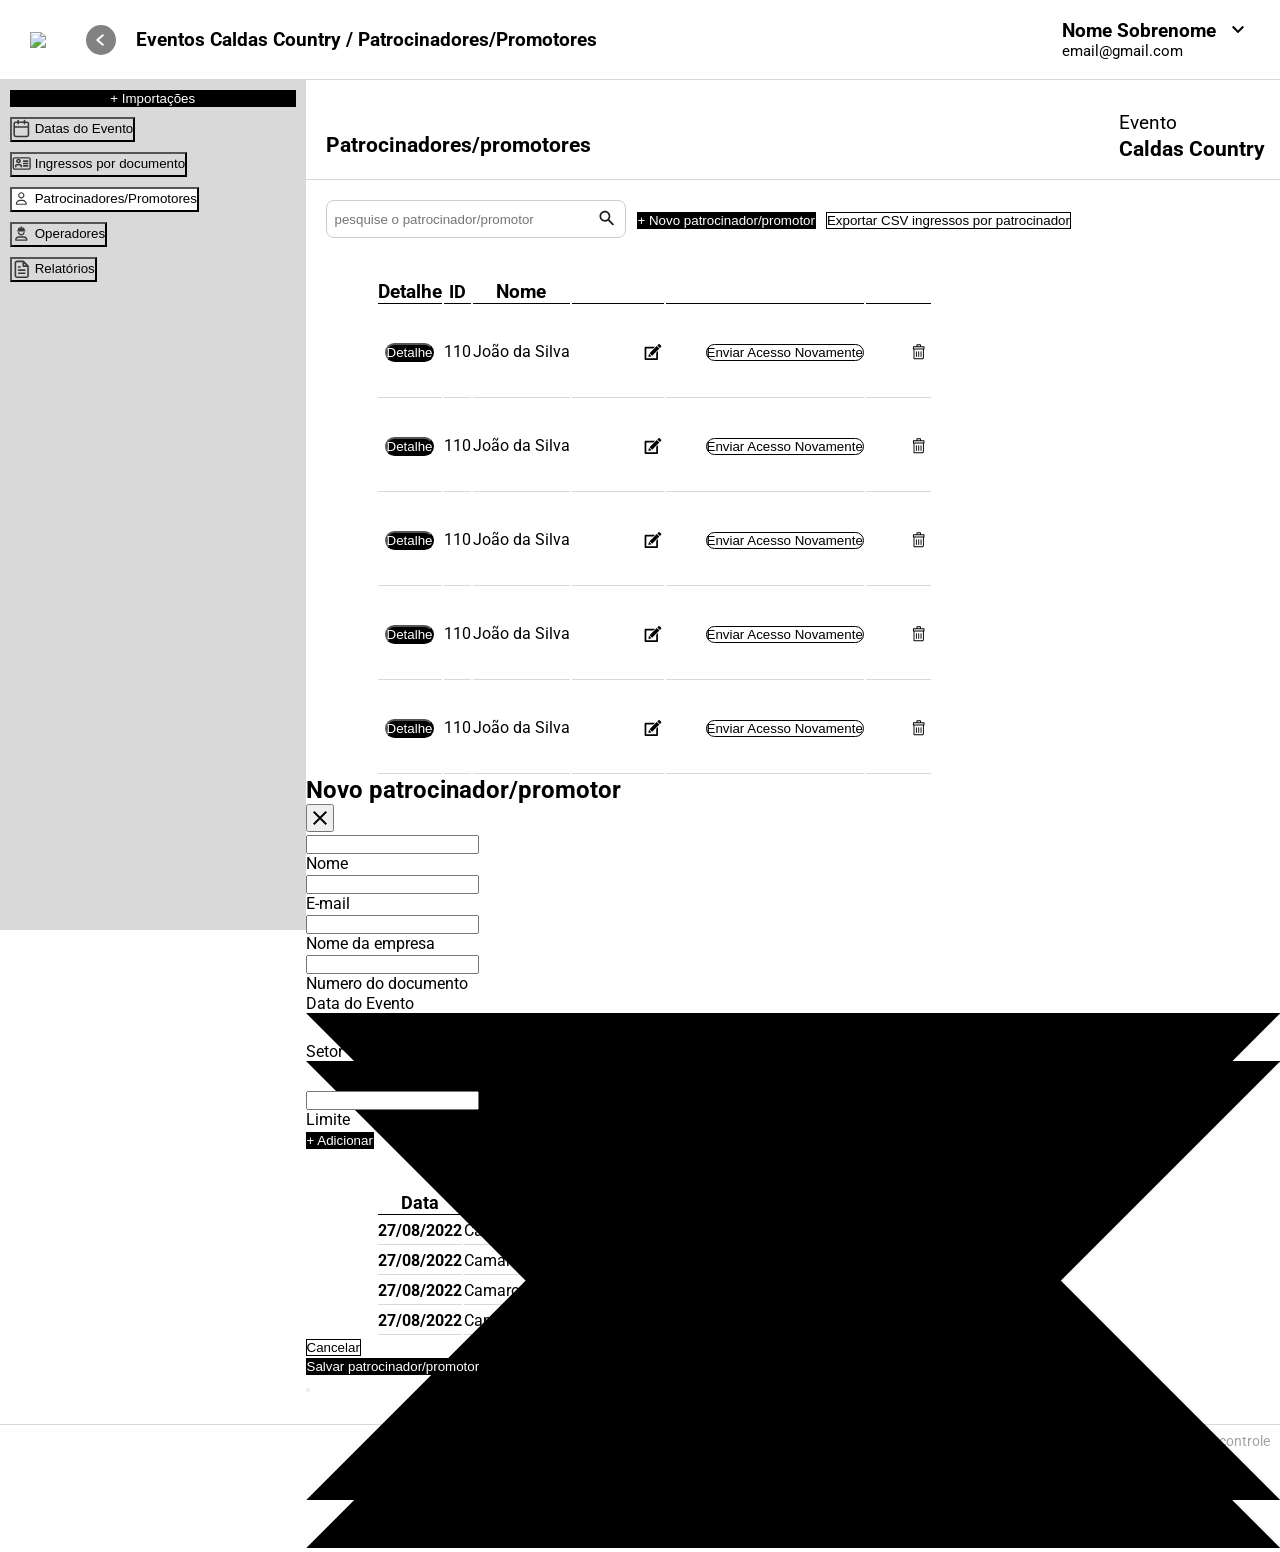
==== commit 33344b86: "Update index.html" ====
--- a/index.html
+++ b/index.html
@@ -22,7 +22,15 @@
                 </svg>
                 <h2 class="h2-p">Eventos Caldas Country / Patrocinadores/Promotores</h2> 
         </div><!--div-logo-->
-          
+        
+        <div class="mobile-menu-button" id="mobile-menu-button">
+          <div class="fixed-icon">
+            <svg xmlns="http://www.w3.org/2000/svg" viewBox="0 0 24 24" fill="none" width="24px" height="24px">
+              <path d="M3 12h18M3 6h18M3 18h18" stroke="#333" stroke-width="2" stroke-linecap="round" stroke-linejoin="round"/>
+            </svg>
+          </div><!--fixed-icon-->
+          </div>
+
             <div class="header-content">
                 <div class="info">
                     <h2>Nome Sobrenome</h2>
@@ -49,13 +57,7 @@
 
 
 <div class="pai-menu-mobile">
-    <div class="mobile-menu-button" id="mobile-menu-button">
-        <!-- Replace with the SVG code snippet -->
-        <svg xmlns="http://www.w3.org/2000/svg" viewBox="0 0 24 24" fill="none" width="24px" height="24px">
-          <path d="M3 12h18M3 6h18M3 18h18" stroke="#333" stroke-width="2" stroke-linecap="round" stroke-linejoin="round"/>
-
-        </svg>
-      </div>
+    
 
     <div class="menu-content mobile-menu" id="additional-buttons">
 
@@ -259,7 +261,7 @@
             </div>
         
               <div class="mdc-touch-target-wrapper">
-                <button class="mdc-button mdc-button--touch btn-edit" style="color: white; background-color: black; border: 1px solid black; "  >
+                <button id="openModalButton" class="mdc-button mdc-button--touch btn-edit" style="color: white; background-color: black; border: 1px solid black; "  >
                   <span class="mdc-button__ripple"></span>
                   <span class="mdc-button__touch"></span>
                   <span class="mdc-button__label">+ Novo patrocinador/promotor</span>
@@ -280,7 +282,7 @@
     
    
     
-   <div class="mdc-data-table" style="border: none !important;">
+  <div class="mdc-data-table one-table" style="border: none !important;">
   <div class="mdc-data-table__table-container" >
     <table class="mdc-data-table__table" aria-label="Dessert calories">
       
@@ -461,12 +463,300 @@
   </div>
 </div>
 
-      
-
-
-</div><!--container-content-main-->
+<!--MODAL BUTTON NOVO PATROCINADOR-->
+
+<div class="mdc-dialog  mdc-dialog--fullscreen">
+  <div class="mdc-dialog__container">
+    <div class="mdc-dialog__surface"
+      role="dialog"
+      aria-modal="true"
+      aria-labelledby="my-dialog-title"
+      aria-describedby="my-dialog-content">
+      <div class="mdc-dialog__header">
+        <h2 class="mdc-dialog__title" id="my-dialog-title" style="font-weight: bold;">
+          Novo patrocinador/promotor
+        </h2>
+        <button class="mdc-icon-button material-icons mdc-dialog__close"
+                data-mdc-dialog-action="close">
+          close
+        </button>
+      </div>
+      
+
+      <div class="mdc-dialog__content linha1 div-input1" id="my-dialog-content">
+        
+
+        <div class="mdc-text-field mdc-text-field--outlined bloco1">
+          <input type="text" id="" class="mdc-text-field__input input-linha1">
+          <div class="mdc-notched-outline">
+              <div class="mdc-notched-outline__leading"></div>
+              <div class="mdc-notched-outline__notch">
+                  <label for="my-input" class="mdc-floating-label">Nome</label>
+              </div>
+              <div class="mdc-notched-outline__trailing"></div>
+          </div>
+      </div>
+
+
+      <div class="mdc-text-field mdc-text-field--outlined bloco1">
+        <input type="text" id="" class="mdc-text-field__input input-linha1">
+        <div class="mdc-notched-outline">
+            <div class="mdc-notched-outline__leading"></div>
+            <div class="mdc-notched-outline__notch">
+                <label for="my-input" class="mdc-floating-label">E-mail</label>
+            </div>
+            <div class="mdc-notched-outline__trailing"></div>
+        </div>
+    </div>
+
+    <div class="mdc-text-field mdc-text-field--outlined bloco1">
+      <input type="text" id="" class="mdc-text-field__input input-linha1">
+      <div class="mdc-notched-outline">
+          <div class="mdc-notched-outline__leading"></div>
+          <div class="mdc-notched-outline__notch">
+              <label for="my-input" class="mdc-floating-label">Nome da empresa</label>
+          </div>
+          <div class="mdc-notched-outline__trailing"></div>
+      </div>
+  </div>
+
+  <div class="mdc-text-field mdc-text-field--outlined bloco1 ">
+    <input type="text" id="" class="mdc-text-field__input input-linha1">
+    <div class="mdc-notched-outline">
+        <div class="mdc-notched-outline__leading"></div>
+        <div class="mdc-notched-outline__notch">
+            <label for="my-input" class="mdc-floating-label">Numero do documento</label>
+        </div>
+        <div class="mdc-notched-outline__trailing"></div>
+    </div>
+</div>
+
+      </div>
+
+
 
      
+
+
+      <!--SEGUNDA LINHA DOS INPUTS-->
+
+      <div class="mdc-dialog__content linha2" id="my-dialog-content">
+        <div class="left-div">
+       
+          <div class="mdc-select mdc-select--outlined bloco2">
+            <div class="mdc-select__anchor" aria-labelledby="outlined-select-label" style="height: 48px;">
+              <span class="mdc-notched-outline">
+                <span class="mdc-notched-outline__leading"></span>
+                <span class="mdc-notched-outline__notch">
+                  <span id="outlined-select-label" class="mdc-floating-label">Data do Evento</span>
+                </span>
+                <span class="mdc-notched-outline__trailing"></span>
+              </span>
+              <span class="mdc-select__selected-text-container">
+                <span id="demo-selected-text" class="mdc-select__selected-text"></span>
+              </span>
+              <span class="mdc-select__dropdown-icon">
+                <svg
+                    class="mdc-select__dropdown-icon-graphic"
+                    viewBox="7 10 10 5" focusable="false">
+                  <polygon
+                      class="mdc-select__dropdown-icon-inactive"
+                      stroke="none"
+                      fill-rule="evenodd"
+                      points="7 10 12 15 17 10">
+                  </polygon>
+                  <polygon
+                      class="mdc-select__dropdown-icon-active"
+                      stroke="none"
+                      fill-rule="evenodd"
+                      points="7 15 12 10 17 15">
+                  </polygon>
+                </svg>
+              </span>
+            </div>
+          </div>
+
+
+    
+          <!--select setor-->
+
+          <div class="mdc-select mdc-select--outlined bloco2">
+            <div class="mdc-select__anchor" aria-labelledby="outlined-select-label" style="height: 48px;">
+              <span class="mdc-notched-outline">
+                <span class="mdc-notched-outline__leading"></span>
+                <span class="mdc-notched-outline__notch">
+                  <span id="outlined-select-label" class="mdc-floating-label">Setor</span>
+                </span>
+                <span class="mdc-notched-outline__trailing"></span>
+              </span>
+              <span class="mdc-select__selected-text-container">
+                <span id="demo-selected-text" class="mdc-select__selected-text"></span>
+              </span>
+              <span class="mdc-select__dropdown-icon">
+                <svg
+                    class="mdc-select__dropdown-icon-graphic"
+                    viewBox="7 10 10 5" focusable="false">
+                  <polygon
+                      class="mdc-select__dropdown-icon-inactive"
+                      stroke="none"
+                      fill-rule="evenodd"
+                      points="7 10 12 15 17 10">
+                  </polygon>
+                  <polygon
+                      class="mdc-select__dropdown-icon-active"
+                      stroke="none"
+                      fill-rule="evenodd"
+                      points="7 15 12 10 17 15">
+                  </polygon>
+                </svg>
+              </span>
+            </div>
+          </div>
+
+
+
+    <div class="mdc-text-field mdc-text-field--outlined limite-input">
+      <input type="number" id="" class="mdc-text-field__input limite-input">
+      <div class="mdc-notched-outline">
+          <div class="mdc-notched-outline__leading"></div>
+          <div class="mdc-notched-outline__notch">
+              <label for="my-input" class="mdc-floating-label">Limite</label>
+          </div>
+          <div class="mdc-notched-outline__trailing"></div>
+      </div>
+
+  </div>
+
+  <div class="mdc-touch-target-wrapper btn-adc ">
+    <button class="mdc-button mdc-button--touch btn-adc-mod" style="color: white; background-color: black; border: 1px solid black; "  >
+      <span class="mdc-button__ripple"></span>
+      <span class="mdc-button__touch"></span>
+      <span class="mdc-button__label">+ Adicionar</span>
+    </button>
+</div>
+</div><!--left-div-->
+
+<div class="right-div">
+<div class="mdc-data-table table-margem-btn">
+<div class="mdc-data-table__table-container" >
+  <table class="mdc-data-table__table" aria-label="Dessert calories">
+    
+    <thead>
+      <tr class="mdc-data-table__header-row">
+      
+        <th class="mdc-data-table__header-cell id" role="columnheader" scope="col" style="font-weight: bold;">Data</th>
+        <th class="mdc-data-table__header-cell name" role="columnheader" scope="col" style="font-weight: bold;">Setor</th>
+        <th class="mdc-data-table__header-cell " role="columnheader" scope="col"></th>
+        <th class="mdc-data-table__header-cell" role="columnheader" scope="col" style="font-weight: bold;">Limite</th>
+        <th class="mdc-data-table__header-cell" role="columnheader" scope="col"></th>
+        <th class="mdc-data-table__header-cell" role="columnheader" scope="col"></th>
+        <th class="mdc-data-table__header-cell" role="columnheader" scope="col"></th>
+
+      </tr>
+    </thead>
+
+ 
+    <tbody class="mdc-data-table__content"  >
+      
+      <tr data-row-id="u0" class="mdc-data-table__row">
+       
+        <th class="mdc-data-table__cell" scope="row" id="u0">27/08/2022</th>
+        <td class="mdc-data-table__cell">Camarote Opne Superbull</td>
+        <td class="mdc-data-table__cell"></td>
+        <td class="mdc-data-table__cell">500</td>
+        <td class="mdc-data-table__cell mdc-data-table__cell--numeric"></td>
+        <td class="mdc-data-table__cell"></td>
+        <td class="mdc-data-table__cell"><div class="icon-delete">
+          <a><svg enable-background="new 0 0 91 91" height="27px" id="Layer_1" version="1.1" viewBox="0 0 91 91" width="27px" xml:space="preserve" xmlns="http://www.w3.org/2000/svg" xmlns:xlink="http://www.w3.org/1999/xlink"><g><path d="M67.305,36.442v-8.055c0-0.939-0.762-1.701-1.7-1.701H54.342v-5.524c0-0.938-0.761-1.7-1.699-1.7h-12.75   c-0.939,0-1.701,0.762-1.701,1.7v5.524H26.93c-0.939,0-1.7,0.762-1.7,1.701v8.055c0,0.938,0.761,1.699,1.7,1.699h0.488v34.021   c0,0.938,0.761,1.7,1.699,1.7h29.481c3.595,0,6.52-2.924,6.52-6.518V38.142h0.486C66.543,38.142,67.305,37.381,67.305,36.442z    M41.592,22.862h9.35v3.824h-9.35V22.862z M61.719,67.345c0,1.719-1.4,3.117-3.12,3.117h-27.78v-32.32l30.9,0.002V67.345z    M63.904,34.742H28.629v-4.655h11.264h12.75h11.262V34.742z"/><rect height="19.975" width="3.4" x="36.066" y="44.962"/><rect height="19.975" width="3.4" x="44.566" y="44.962"/><rect height="19.975" width="3.4" x="53.066" y="44.962"/></g></svg></a>
+      </div></td>
+      </tr>
+    </tbody>
+
+    <tbody class="mdc-data-table__content"  >
+      
+      <tr data-row-id="u0" class="mdc-data-table__row"  >
+       
+        <th class="mdc-data-table__cell" scope="row" id="u0">27/08/2022</th>
+        <td class="mdc-data-table__cell">Camarote Opne Superbull</td>
+        <td class="mdc-data-table__cell"></td>
+        <td class="mdc-data-table__cell">500</td>
+        <td class="mdc-data-table__cell mdc-data-table__cell--numeric"></td>
+        <td class="mdc-data-table__cell"></td>
+        <td class="mdc-data-table__cell"><div class="icon-delete">
+          <a><svg enable-background="new 0 0 91 91" height="27px" id="Layer_1" version="1.1" viewBox="0 0 91 91" width="27px" xml:space="preserve" xmlns="http://www.w3.org/2000/svg" xmlns:xlink="http://www.w3.org/1999/xlink"><g><path d="M67.305,36.442v-8.055c0-0.939-0.762-1.701-1.7-1.701H54.342v-5.524c0-0.938-0.761-1.7-1.699-1.7h-12.75   c-0.939,0-1.701,0.762-1.701,1.7v5.524H26.93c-0.939,0-1.7,0.762-1.7,1.701v8.055c0,0.938,0.761,1.699,1.7,1.699h0.488v34.021   c0,0.938,0.761,1.7,1.699,1.7h29.481c3.595,0,6.52-2.924,6.52-6.518V38.142h0.486C66.543,38.142,67.305,37.381,67.305,36.442z    M41.592,22.862h9.35v3.824h-9.35V22.862z M61.719,67.345c0,1.719-1.4,3.117-3.12,3.117h-27.78v-32.32l30.9,0.002V67.345z    M63.904,34.742H28.629v-4.655h11.264h12.75h11.262V34.742z"/><rect height="19.975" width="3.4" x="36.066" y="44.962"/><rect height="19.975" width="3.4" x="44.566" y="44.962"/><rect height="19.975" width="3.4" x="53.066" y="44.962"/></g></svg></a>
+      </div></td>
+      </tr>
+    </tbody>
+
+    <tbody class="mdc-data-table__content"  >
+      
+      <tr data-row-id="u0" class="mdc-data-table__row"  >
+       
+        <th class="mdc-data-table__cell" scope="row" id="u0">27/08/2022</th>
+        <td class="mdc-data-table__cell">Camarote Opne Superbull</td>
+        <td class="mdc-data-table__cell"></td>
+        <td class="mdc-data-table__cell">500</td>
+        <td class="mdc-data-table__cell mdc-data-table__cell--numeric"></td>
+        <td class="mdc-data-table__cell"></td>
+        <td class="mdc-data-table__cell"><div class="icon-delete">
+          <a><svg enable-background="new 0 0 91 91" height="27px" id="Layer_1" version="1.1" viewBox="0 0 91 91" width="27px" xml:space="preserve" xmlns="http://www.w3.org/2000/svg" xmlns:xlink="http://www.w3.org/1999/xlink"><g><path d="M67.305,36.442v-8.055c0-0.939-0.762-1.701-1.7-1.701H54.342v-5.524c0-0.938-0.761-1.7-1.699-1.7h-12.75   c-0.939,0-1.701,0.762-1.701,1.7v5.524H26.93c-0.939,0-1.7,0.762-1.7,1.701v8.055c0,0.938,0.761,1.699,1.7,1.699h0.488v34.021   c0,0.938,0.761,1.7,1.699,1.7h29.481c3.595,0,6.52-2.924,6.52-6.518V38.142h0.486C66.543,38.142,67.305,37.381,67.305,36.442z    M41.592,22.862h9.35v3.824h-9.35V22.862z M61.719,67.345c0,1.719-1.4,3.117-3.12,3.117h-27.78v-32.32l30.9,0.002V67.345z    M63.904,34.742H28.629v-4.655h11.264h12.75h11.262V34.742z"/><rect height="19.975" width="3.4" x="36.066" y="44.962"/><rect height="19.975" width="3.4" x="44.566" y="44.962"/><rect height="19.975" width="3.4" x="53.066" y="44.962"/></g></svg></a>
+      </div></td>
+      </tr>
+    </tbody>
+
+    <tbody class="mdc-data-table__content"  >
+      
+      <tr data-row-id="u0" class="mdc-data-table__row"  >
+       
+        <th class="mdc-data-table__cell" scope="row" id="u0">27/08/2022</th>
+        <td class="mdc-data-table__cell">Camarote Opne Superbull</td>
+        <td class="mdc-data-table__cell"></td>
+        <td class="mdc-data-table__cell">500</td>
+        <td class="mdc-data-table__cell mdc-data-table__cell--numeric"></td>
+        <td class="mdc-data-table__cell"></td>
+        <td class="mdc-data-table__cell"><div class="icon-delete">
+          <a><svg enable-background="new 0 0 91 91" height="27px" id="Layer_1" version="1.1" viewBox="0 0 91 91" width="27px" xml:space="preserve" xmlns="http://www.w3.org/2000/svg" xmlns:xlink="http://www.w3.org/1999/xlink"><g><path d="M67.305,36.442v-8.055c0-0.939-0.762-1.701-1.7-1.701H54.342v-5.524c0-0.938-0.761-1.7-1.699-1.7h-12.75   c-0.939,0-1.701,0.762-1.701,1.7v5.524H26.93c-0.939,0-1.7,0.762-1.7,1.701v8.055c0,0.938,0.761,1.699,1.7,1.699h0.488v34.021   c0,0.938,0.761,1.7,1.699,1.7h29.481c3.595,0,6.52-2.924,6.52-6.518V38.142h0.486C66.543,38.142,67.305,37.381,67.305,36.442z    M41.592,22.862h9.35v3.824h-9.35V22.862z M61.719,67.345c0,1.719-1.4,3.117-3.12,3.117h-27.78v-32.32l30.9,0.002V67.345z    M63.904,34.742H28.629v-4.655h11.264h12.75h11.262V34.742z"/><rect height="19.975" width="3.4" x="36.066" y="44.962"/><rect height="19.975" width="3.4" x="44.566" y="44.962"/><rect height="19.975" width="3.4" x="53.066" y="44.962"/></g></svg></a>
+      </div></td>
+      </tr>
+    </tbody>
+  </table>
+ 
+</div>
+</div>
+
+<div class="mdc-touch-target-wrapper  ">
+<button class="mdc-button mdc-button--touch btn-cancelar" style="color: black; background-color: white; border: 1px solid black; "  >
+  <span class="mdc-button__ripple"></span>
+  <span class="mdc-button__touch"></span>
+  <span class="mdc-button__label">Cancelar</span>
+</button>
+</div>
+
+<div class="mdc-touch-target-wrapper">
+<button class="mdc-button mdc-button--touch btn-adc-promot" style="color: white; background-color: black; border: 1px solid black;  "  >
+  <span class="mdc-button__ripple"></span>
+  <span class="mdc-button__touch"></span>
+  <span class="mdc-button__label">Salvar patrocinador/promotor</span>
+</button>
+</div>
+
+
+</div><!--right-div-->
+      </div><!--linha2-->
+
+      <div class="mdc-dialog__actions">
+        <button type="button" class="mdc-button mdc-dialog__button"
+                data-mdc-dialog-action="ok">
+          <div class="mdc-button__ripple"></div>
+          <span class="mdc-button__label"></span>
+        </button>
+      </div>
+    </div>
+  </div>
+  <div class="mdc-dialog__scrim"></div>
+</div>
+
+</div><!--container-content-main-->     
 </div><!--content-global-->
 
 <footer><p> © 2023- SPR Sistemas de controle</p></footer>
--- a/style.css
+++ b/style.css
@@ -556,8 +556,6 @@
 
 
 .pai-menu-mobile .menu-content {
-    position: fixed;
-    display: none;
     align-items: center;
     justify-content: center;
     width: 350px;
@@ -572,18 +570,16 @@
 
 
 .mobile-menu-button {
-    
+    transform: translateY(-50%);
     display: none;
-   
+    position: absolute;
     top: 85px;
     left: 52px;
     cursor: pointer;
     z-index: 1000;
 }
 
-.mobile-menu-button svg{
-    position: fixed;
-}
+
 
 #additional-buttons {
     display: none;
@@ -707,6 +703,8 @@
    
 }
 
+
+
 .mdc-data-table{
  margin-left: 70px;
  margin-top: 40px;
@@ -741,6 +739,11 @@
     
 }
 
+
+.fixed-icon{
+    position: fixed;
+    z-index: 1000;
+}
 
 @media(max-width:768px){
 
@@ -791,7 +794,7 @@
     
     .mobile-menu-button{
         display: block;
-       position: fixed;
+       position: absolute;
     }
 
 
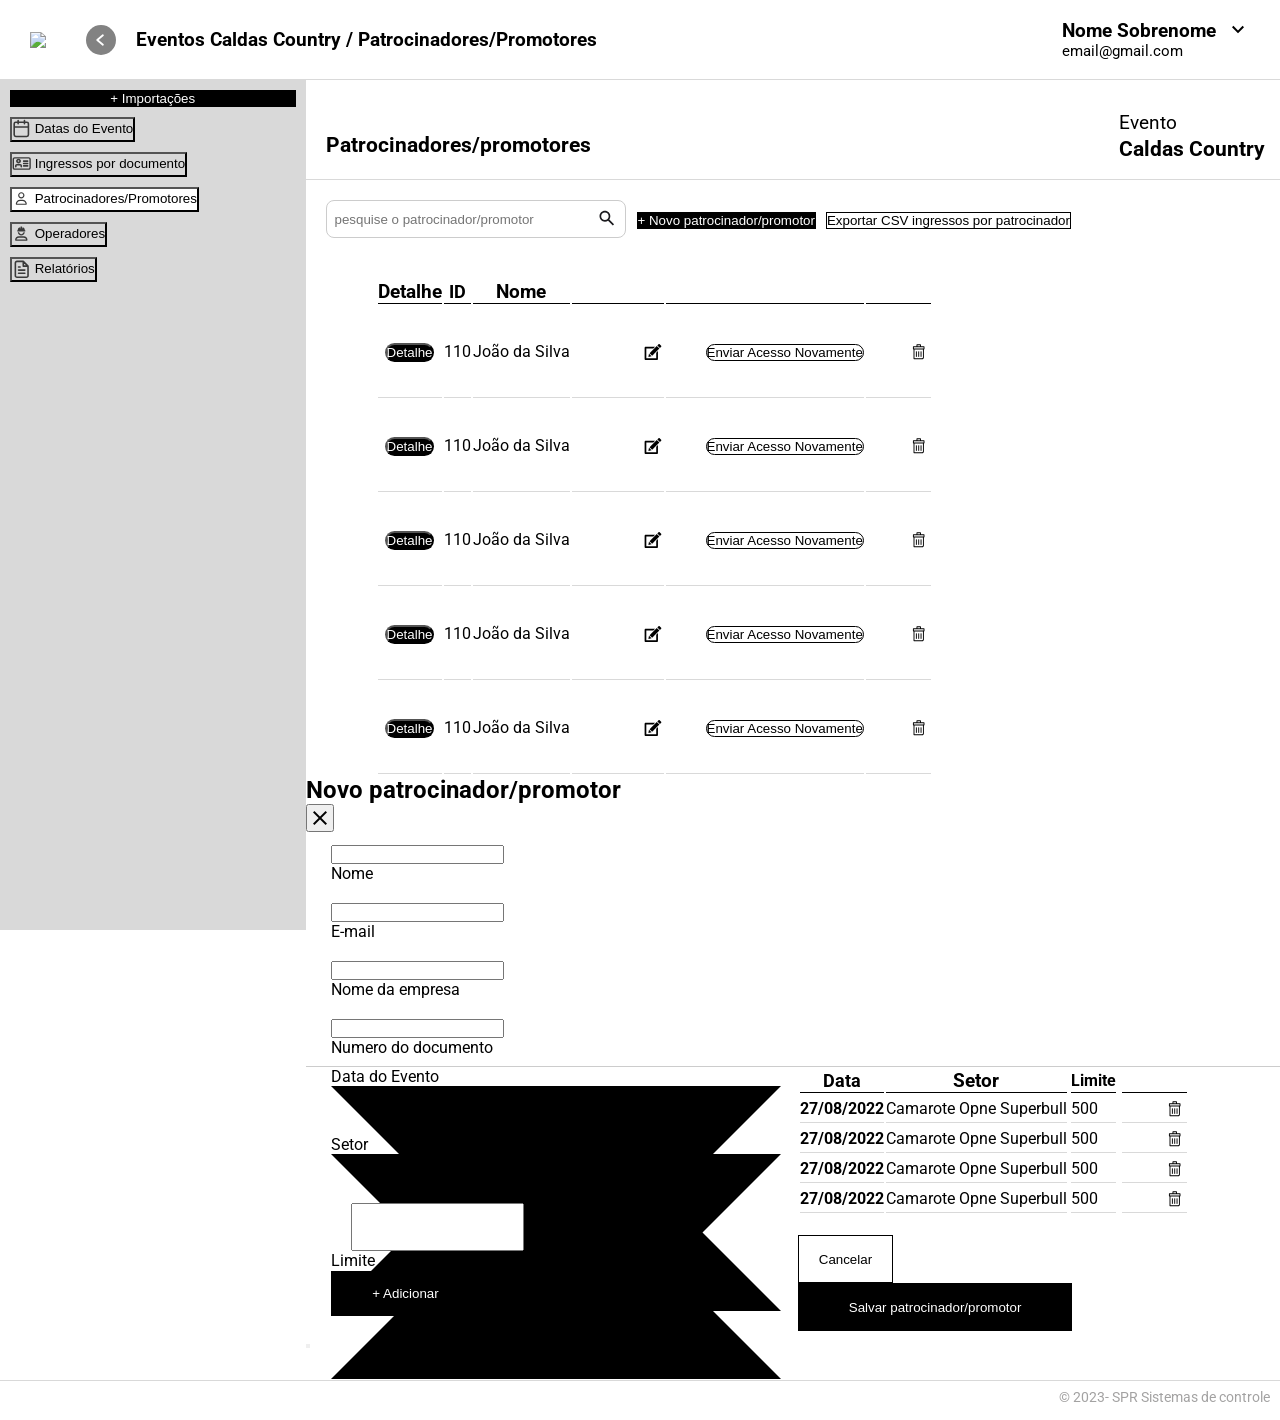
==== commit de409706: "Update index.html" ====
--- a/index.html
+++ b/index.html
@@ -3,6 +3,7 @@
 <head>
     <meta charset="UTF-8">
     <meta name="viewport" content="width=device-width, initial-scale=1.0">
+    <meta name="viewport" content="width=device-width, initial-scale=1, maximum-scale=1, user-scalable=no">
     <link rel="stylesheet" href="https://fonts.googleapis.com/icon?family=Material+Icons">
     <link rel="stylesheet" href="https://cdn.jsdelivr.net/npm/@material/textfield@11.0.0/dist/mdc.textfield.min.css">
     <link href="https://unpkg.com/material-components-web@latest/dist/material-components-web.min.css" rel="stylesheet">
--- a/style.css
+++ b/style.css
@@ -1,4 +1,14 @@
 @import url('https://fonts.googleapis.com/css2?family=Roboto:ital,wght@0,300;0,400;0,500;1,300&display=swap');
+
+:root {
+    --mdc-theme-primary: #000000!important;
+}
+
+.mdc-floating-label {
+  color: #000000!important;
+}
+
+
 
 * {
     margin: 0;
@@ -182,6 +192,7 @@
     display: flex;
     justify-content: space-between;
     align-items: center;
+    padding: 0 70px;
 }
 
 .div-content h2{
@@ -205,15 +216,7 @@
     margin-bottom: 10px;
 }
 
-.crud{
-    width: 100%;
-}
-
-.row{
-    display: flex;
-    align-items: center;
-    border-bottom: 1px solid #ccc;
-}
+
 
 .name{
     font-size: 16px;
@@ -427,16 +430,6 @@
 }
 
 
-.crud{
-    width: 100%;
-}
-
-.row{
-    display: flex;
-    align-items: center;
-    justify-content: space-between;
-    border-bottom: 1px solid #ccc;
-}
 
 .name{
     font-size: 13px;
@@ -576,7 +569,7 @@
     top: 85px;
     left: 52px;
     cursor: pointer;
-    z-index: 1000;
+    
 }
 
 
@@ -705,7 +698,7 @@
 
 
 
-.mdc-data-table{
+.one-table{
  margin-left: 70px;
  margin-top: 40px;
 }
@@ -744,6 +737,122 @@
     position: fixed;
     z-index: 1000;
 }
+
+
+.bloco1{
+    margin-top: 10px;
+    margin-left: 25px;
+    width: 450px;
+    height: 48px;
+}
+
+
+.linha1{
+    border-bottom: 1px solid #ccc;
+}
+
+
+.input-linha2{
+    width: 300px;
+
+}
+
+.limite-input{
+    height: 48px;
+    margin-left: 20px; 
+}
+
+
+.bloco2{
+    margin-left: 20px;
+    margin-bottom: 20px;
+    width: 450px;
+    height: 48px;
+}
+
+
+.btn-adc{
+    margin-left: 10px;
+    padding: 20px 10px;
+    height: 48px;
+}
+
+.btn-adc-mod{
+    height: 45px;
+    width: 150px;
+}
+
+.linha2{
+    display: flex;
+    width: 100%;
+    height: 100%;
+    
+ }
+
+
+ 
+
+ .left-div, .right-div{
+  flex: 1;
+  padding: 0px 5px;
+  height: 100%;
+  box-sizing: border-box;
+ }
+
+ .table-margem-btn{
+    margin-bottom: 20px;
+    max-height: 250px;
+ }
+
+ 
+
+ .btn-cancelar{
+    height: 48px;
+    margin-right: 10px;
+    padding: 10px 20px;
+ }
+
+ .btn-adc-promot{
+    height: 48px;
+    padding: 10px 50px;
+ }
+
+ @media (max-width: 768px) {
+    .mdc-dialog__content {
+      flex-direction: column;
+     
+    }
+
+    .left-div{
+        margin-right: 70px;
+    }
+  
+    .left-div,
+    .right-div {
+     padding: 0;
+      width: 100%;
+    }
+    
+    .div-input1{
+        height: 600px;
+    }
+   
+    .bloco1,
+    .bloco2,
+    .limite-input {
+      width: 100%;
+    }
+  
+    .btn-adc,
+    .btn-cancelar,
+    .btn-adc-promot {
+      margin: 10px;
+      padding: 10px;
+      width: 100%;
+      text-align: center;
+    }
+  }
+
 
 @media(max-width:768px){
 
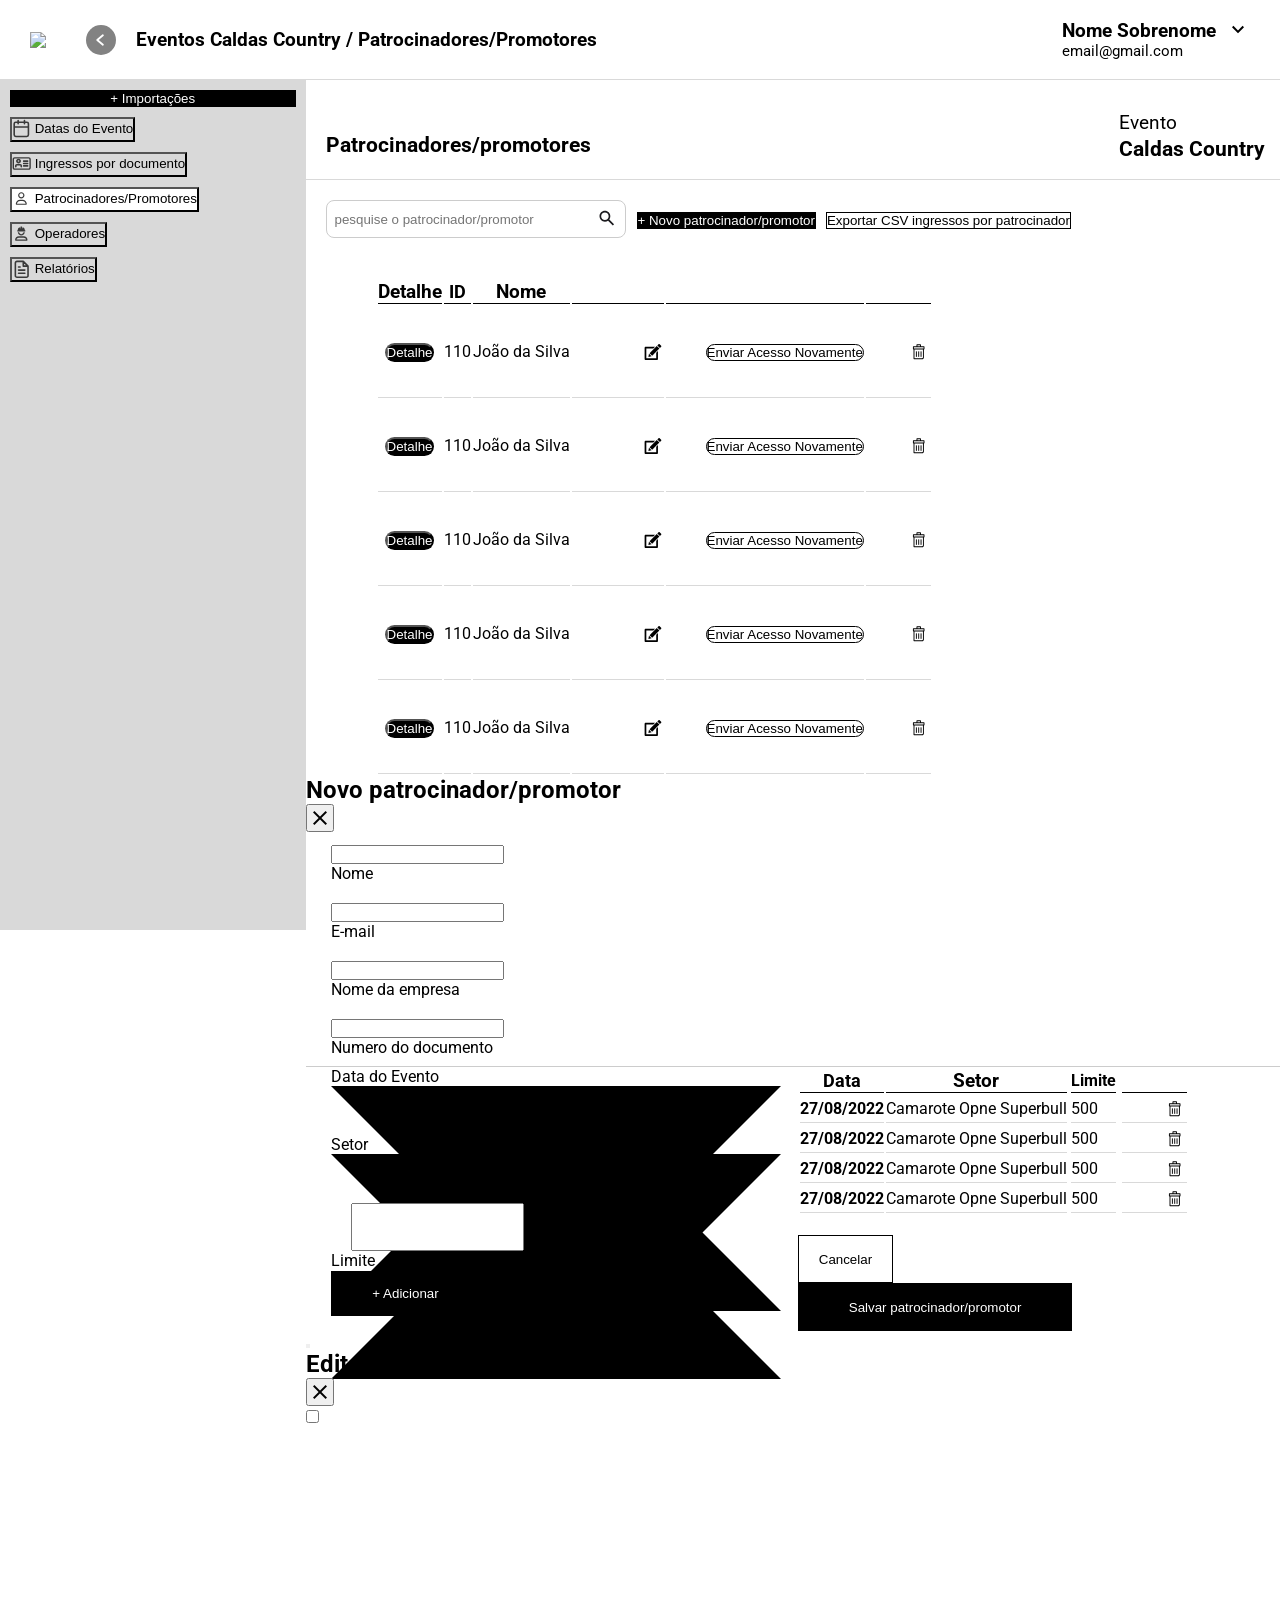
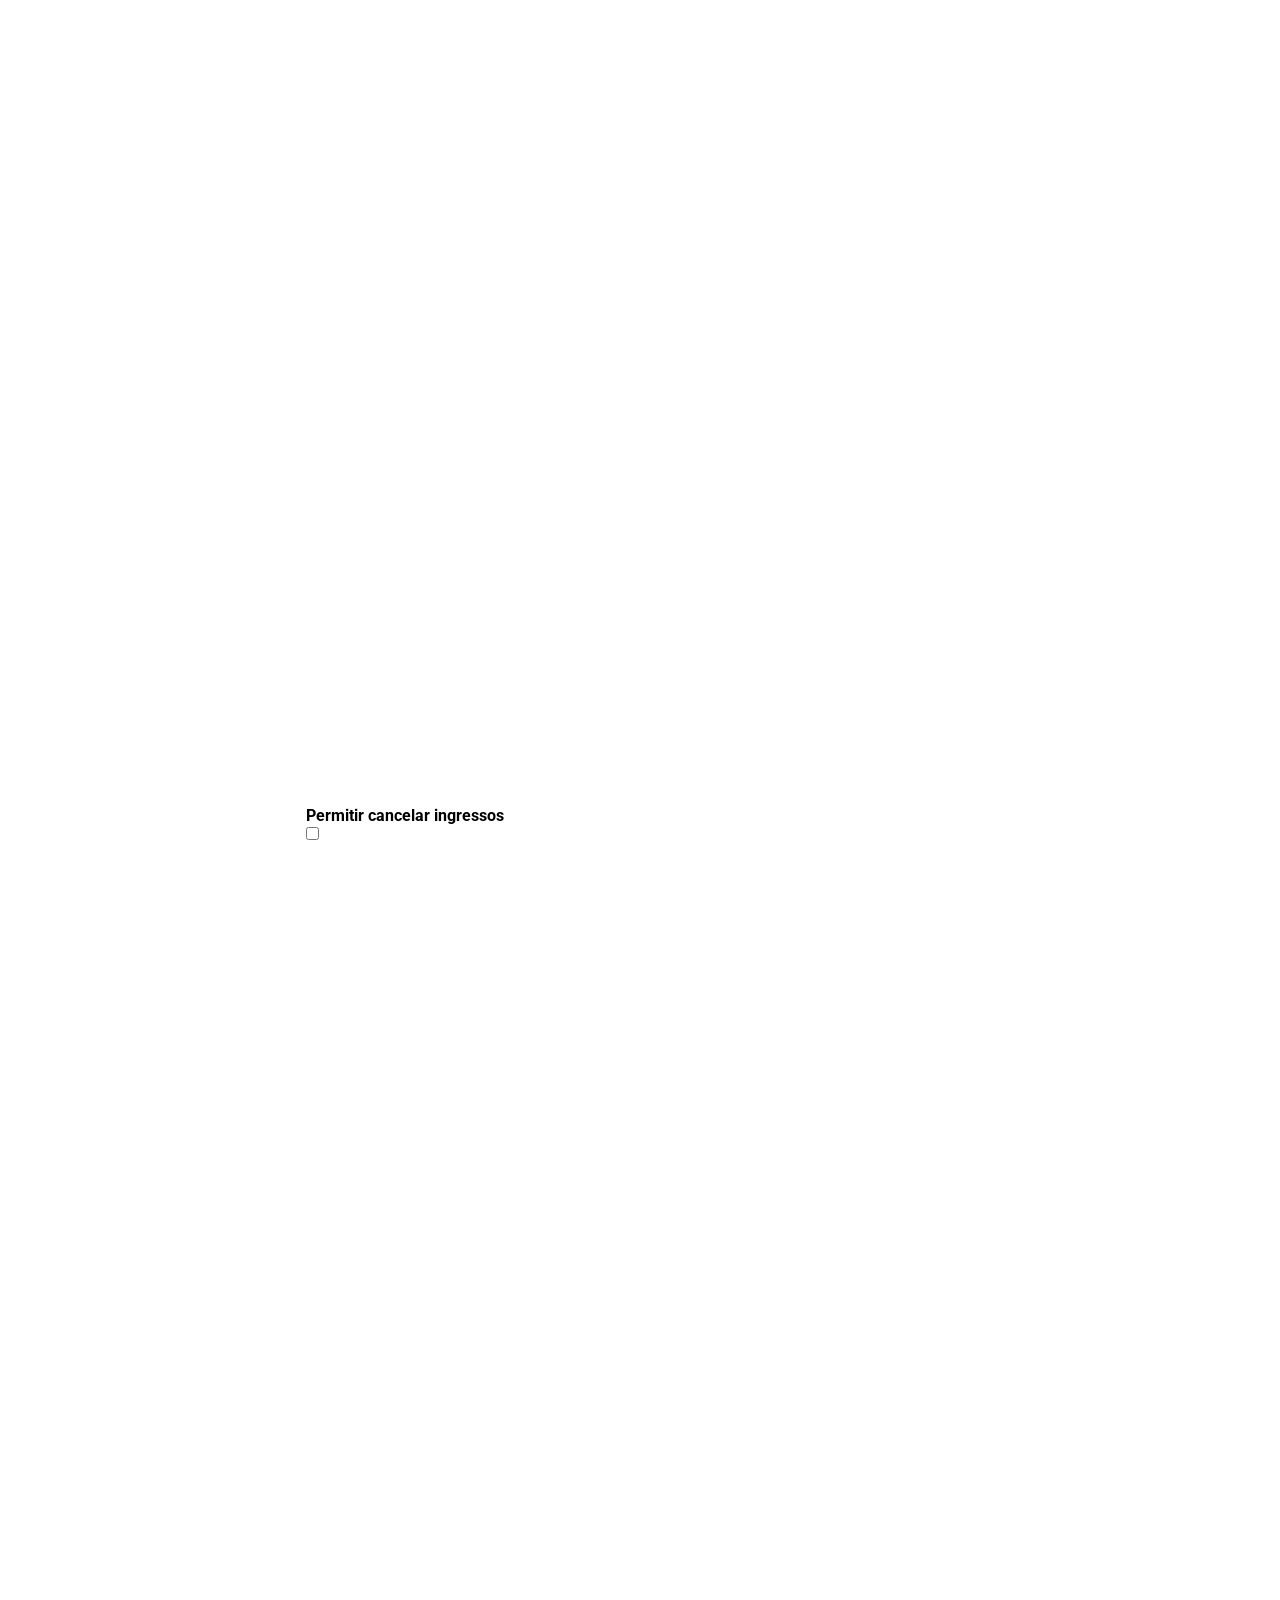
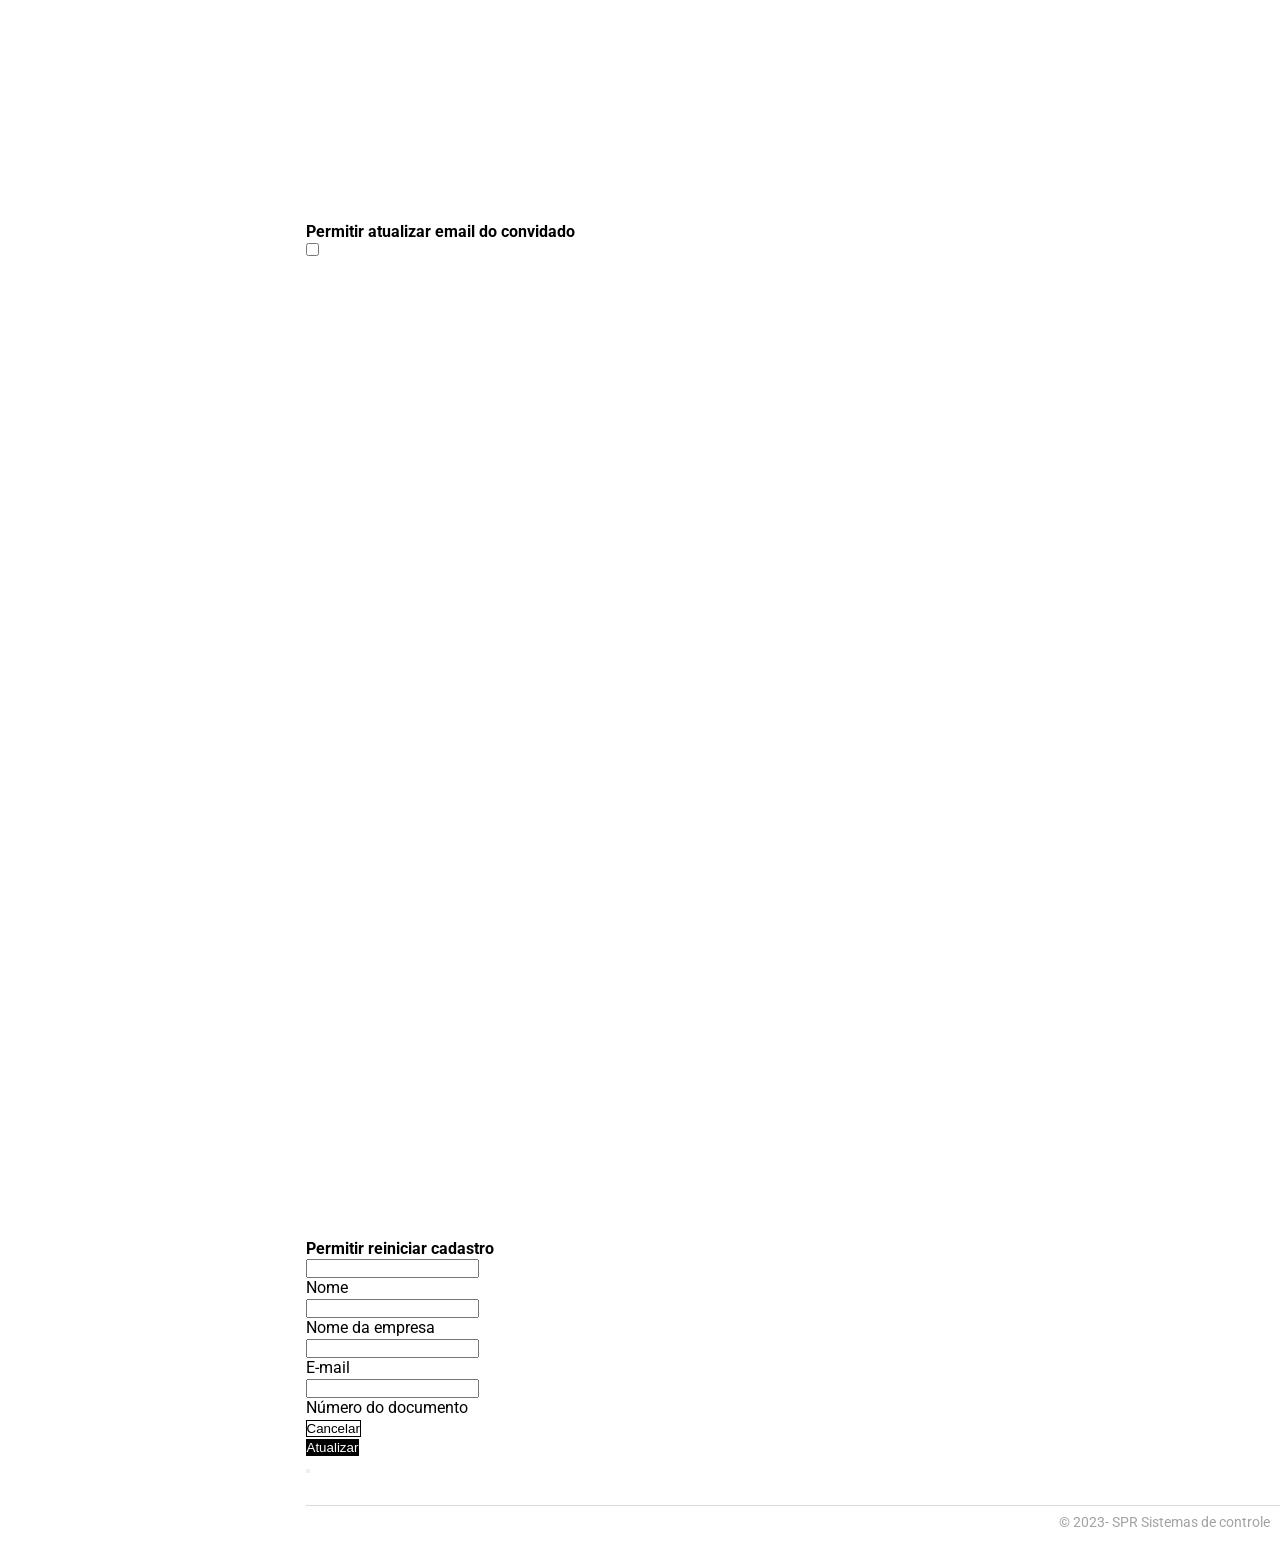
==== commit b6cf5135: "Update index.html" ====
--- a/index.html
+++ b/index.html
@@ -55,8 +55,6 @@
 
 <div class="content-global">
   
-
-
 <div class="pai-menu-mobile">
     
 
@@ -295,7 +293,7 @@
           <th class="mdc-data-table__header-cell" role="columnheader" scope="col"></th>
           <th class="mdc-data-table__header-cell" role="columnheader" scope="col"></th>
           <th class="mdc-data-table__header-cell" role="columnheader" scope="col"></th>
-          <th class="mdc-data-table__header-cell" role="columnheader" scope="col"></th>
+         
 
         </tr>
       </thead>
@@ -333,7 +331,7 @@
 
 
       
-      <tbody class="mdc-data-table__content"  >
+ 
         
         <tr data-row-id="u0" class="mdc-data-table__row"  >
          
@@ -361,11 +359,11 @@
         
         </tr>
 
-      </tbody>
-
-
-      
-      <tbody class="mdc-data-table__content"  >
+     
+
+
+      
+    
         
         <tr data-row-id="u0" class="mdc-data-table__row"  >
          
@@ -393,11 +391,11 @@
         
         </tr>
 
-      </tbody>
-
-
-      
-      <tbody class="mdc-data-table__content"  >
+    
+
+
+      
+      
         
         <tr data-row-id="u0" class="mdc-data-table__row"  >
          
@@ -425,11 +423,11 @@
         
         </tr>
 
-      </tbody>
-
-
-      
-      <tbody class="mdc-data-table__content"  >
+  
+
+
+      
+     
         
         <tr data-row-id="u0" class="mdc-data-table__row"  >
          
@@ -463,6 +461,13 @@
  
   </div>
 </div>
+
+
+
+
+
+
+
 
 <!--MODAL BUTTON NOVO PATROCINADOR-->
 
@@ -671,9 +676,9 @@
           <a><svg enable-background="new 0 0 91 91" height="27px" id="Layer_1" version="1.1" viewBox="0 0 91 91" width="27px" xml:space="preserve" xmlns="http://www.w3.org/2000/svg" xmlns:xlink="http://www.w3.org/1999/xlink"><g><path d="M67.305,36.442v-8.055c0-0.939-0.762-1.701-1.7-1.701H54.342v-5.524c0-0.938-0.761-1.7-1.699-1.7h-12.75   c-0.939,0-1.701,0.762-1.701,1.7v5.524H26.93c-0.939,0-1.7,0.762-1.7,1.701v8.055c0,0.938,0.761,1.699,1.7,1.699h0.488v34.021   c0,0.938,0.761,1.7,1.699,1.7h29.481c3.595,0,6.52-2.924,6.52-6.518V38.142h0.486C66.543,38.142,67.305,37.381,67.305,36.442z    M41.592,22.862h9.35v3.824h-9.35V22.862z M61.719,67.345c0,1.719-1.4,3.117-3.12,3.117h-27.78v-32.32l30.9,0.002V67.345z    M63.904,34.742H28.629v-4.655h11.264h12.75h11.262V34.742z"/><rect height="19.975" width="3.4" x="36.066" y="44.962"/><rect height="19.975" width="3.4" x="44.566" y="44.962"/><rect height="19.975" width="3.4" x="53.066" y="44.962"/></g></svg></a>
       </div></td>
       </tr>
-    </tbody>
-
-    <tbody class="mdc-data-table__content"  >
+    
+
+
       
       <tr data-row-id="u0" class="mdc-data-table__row"  >
        
@@ -687,9 +692,9 @@
           <a><svg enable-background="new 0 0 91 91" height="27px" id="Layer_1" version="1.1" viewBox="0 0 91 91" width="27px" xml:space="preserve" xmlns="http://www.w3.org/2000/svg" xmlns:xlink="http://www.w3.org/1999/xlink"><g><path d="M67.305,36.442v-8.055c0-0.939-0.762-1.701-1.7-1.701H54.342v-5.524c0-0.938-0.761-1.7-1.699-1.7h-12.75   c-0.939,0-1.701,0.762-1.701,1.7v5.524H26.93c-0.939,0-1.7,0.762-1.7,1.701v8.055c0,0.938,0.761,1.699,1.7,1.699h0.488v34.021   c0,0.938,0.761,1.7,1.699,1.7h29.481c3.595,0,6.52-2.924,6.52-6.518V38.142h0.486C66.543,38.142,67.305,37.381,67.305,36.442z    M41.592,22.862h9.35v3.824h-9.35V22.862z M61.719,67.345c0,1.719-1.4,3.117-3.12,3.117h-27.78v-32.32l30.9,0.002V67.345z    M63.904,34.742H28.629v-4.655h11.264h12.75h11.262V34.742z"/><rect height="19.975" width="3.4" x="36.066" y="44.962"/><rect height="19.975" width="3.4" x="44.566" y="44.962"/><rect height="19.975" width="3.4" x="53.066" y="44.962"/></g></svg></a>
       </div></td>
       </tr>
-    </tbody>
-
-    <tbody class="mdc-data-table__content"  >
+   
+
+ 
       
       <tr data-row-id="u0" class="mdc-data-table__row"  >
        
@@ -703,9 +708,9 @@
           <a><svg enable-background="new 0 0 91 91" height="27px" id="Layer_1" version="1.1" viewBox="0 0 91 91" width="27px" xml:space="preserve" xmlns="http://www.w3.org/2000/svg" xmlns:xlink="http://www.w3.org/1999/xlink"><g><path d="M67.305,36.442v-8.055c0-0.939-0.762-1.701-1.7-1.701H54.342v-5.524c0-0.938-0.761-1.7-1.699-1.7h-12.75   c-0.939,0-1.701,0.762-1.701,1.7v5.524H26.93c-0.939,0-1.7,0.762-1.7,1.701v8.055c0,0.938,0.761,1.699,1.7,1.699h0.488v34.021   c0,0.938,0.761,1.7,1.699,1.7h29.481c3.595,0,6.52-2.924,6.52-6.518V38.142h0.486C66.543,38.142,67.305,37.381,67.305,36.442z    M41.592,22.862h9.35v3.824h-9.35V22.862z M61.719,67.345c0,1.719-1.4,3.117-3.12,3.117h-27.78v-32.32l30.9,0.002V67.345z    M63.904,34.742H28.629v-4.655h11.264h12.75h11.262V34.742z"/><rect height="19.975" width="3.4" x="36.066" y="44.962"/><rect height="19.975" width="3.4" x="44.566" y="44.962"/><rect height="19.975" width="3.4" x="53.066" y="44.962"/></g></svg></a>
       </div></td>
       </tr>
-    </tbody>
-
-    <tbody class="mdc-data-table__content"  >
+ 
+
+    
       
       <tr data-row-id="u0" class="mdc-data-table__row"  >
        
@@ -726,7 +731,7 @@
 </div>
 
 <div class="mdc-touch-target-wrapper  ">
-<button class="mdc-button mdc-button--touch btn-cancelar" style="color: black; background-color: white; border: 1px solid black; "  >
+<button id="btn-cancelar" class="mdc-button mdc-button--touch btn-cancelar" style="color: black; background-color: white; border: 1px solid black; "  >
   <span class="mdc-button__ripple"></span>
   <span class="mdc-button__touch"></span>
   <span class="mdc-button__label">Cancelar</span>
@@ -757,12 +762,258 @@
   <div class="mdc-dialog__scrim"></div>
 </div>
 
+
+
+
+<!--comecando modal de editar elementos-->
+
+
+    
+<div class="mdc-dialog  mdc-dialog--fullscreen" id="meu-modal1">
+  <div class="mdc-dialog__container ">
+    <div class="mdc-dialog__surface"
+      role="dialog"
+      aria-modal="true"
+      aria-labelledby="my-dialog-title"
+      aria-describedby="my-dialog-content">
+      <div class="mdc-dialog__header h2-modal">
+        <h2 class="mdc-dialog__title" id="my-dialog-title" style="font-weight: bold;">
+          Editar patrocinador/promotor
+        </h2>
+        <button class="mdc-icon-button material-icons mdc-dialog__close"
+                data-mdc-dialog-action="close">
+          close
+        </button>
+      </div>
+      
+      <!--conteudo checkbox-->
+
+      <div class="mdc-dialog__content check-div1" id="my-dialog-content">
+  
+          <div class="mdc-form-field div-check">
+              <div class="mdc-checkbox">
+                <input type="checkbox"
+                       class="mdc-checkbox__native-control"
+                       id="checkbox-1"/>
+                <div class="mdc-checkbox__background">
+                  <svg class="mdc-checkbox__checkmark"
+                       viewBox="0 0 24 24">
+                    <path class="mdc-checkbox__checkmark-path"
+                          fill="none"
+                          d="M1.73,12.91 8.1,19.28 22.79,4.59"/>
+                  </svg>
+                  <div class="mdc-checkbox__mixedmark"></div>
+                </div>
+                <div class="mdc-checkbox__ripple"></div>
+              </div>
+              <label class="label-check"  for="checkbox-1" style="font-weight: bold;">Permitir cancelar ingressos</label>
+            </div>
+
+            
+          <div class="mdc-form-field div-check">
+              <div class="mdc-checkbox">
+                <input type="checkbox"
+                       class="mdc-checkbox__native-control"
+                       id="checkbox-1"/>
+                <div class="mdc-checkbox__background">
+                  <svg class="mdc-checkbox__checkmark"
+                       viewBox="0 0 24 24">
+                    <path class="mdc-checkbox__checkmark-path"
+                          fill="none"
+                          d="M1.73,12.91 8.1,19.28 22.79,4.59"/>
+                  </svg>
+                  <div class="mdc-checkbox__mixedmark"></div>
+                </div>
+                <div class="mdc-checkbox__ripple"></div>
+              </div>
+              <label class="label-check"  for="checkbox-1" style="font-weight: bold;">Permitir atualizar email do convidado</label>
+            </div>
+
+            
+          <div class="mdc-form-field div-ckeck div-check3">
+              <div class="mdc-checkbox">
+                <input type="checkbox"
+                       class="mdc-checkbox__native-control"
+                       id="checkbox-1"/>
+                <div class="mdc-checkbox__background">
+                  <svg class="mdc-checkbox__checkmark"
+                       viewBox="0 0 24 24">
+                    <path class="mdc-checkbox__checkmark-path"
+                          fill="none"
+                          d="M1.73,12.91 8.1,19.28 22.79,4.59"/>
+                  </svg>
+                  <div class="mdc-checkbox__mixedmark"></div>
+                </div>
+                <div class="mdc-checkbox__ripple"></div>
+              </div>
+              <label class="label-check" for="checkbox-1" style="font-weight: bold;">Permitir reiniciar cadastro</label>
+            </div>
+       
+
+      </div>
+
+      <div class="mdc-dialog__content inputs-div2" id="my-dialog-content">
+
+        <div class="input-group">
+
+          <div class="input-group-left">
+          <div class="mdc-text-field mdc-text-field--outlined inputs-div2-content">
+              <input type="text" id="" class="mdc-text-field__input  inputs-div2-content-input">
+              <div class="mdc-notched-outline">
+                  <div class="mdc-notched-outline__leading"></div>
+                  <div class="mdc-notched-outline__notch">
+                      <label for="my-input" class="mdc-floating-label">Nome</label>
+                  </div>
+                  <div class="mdc-notched-outline__trailing"></div>
+              </div>
+          </div>
+
+          <div class="mdc-text-field mdc-text-field--outlined inputs-div2-content">
+              <input type="text" id="" class="mdc-text-field__input inputs-div2-content-input">
+              <div class="mdc-notched-outline">
+                  <div class="mdc-notched-outline__leading"></div>
+                  <div class="mdc-notched-outline__notch">
+                      <label for="my-input" class="mdc-floating-label">Nome da empresa</label>
+                  </div>
+                  <div class="mdc-notched-outline__trailing"></div>
+              </div>
+          </div>
+
+        </div><!--input-group-left-->
+
+        <div class="input-group-right">
+
+          <div class="mdc-text-field mdc-text-field--outlined inputs-div2-content">
+              <input type="text" id="" class="mdc-text-field__input inputs-div2-content-input">
+              <div class="mdc-notched-outline">
+                  <div class="mdc-notched-outline__leading"></div>
+                  <div class="mdc-notched-outline__notch">
+                      <label for="my-input" class="mdc-floating-label">E-mail</label>
+                  </div>
+                  <div class="mdc-notched-outline__trailing"></div>
+              </div>
+          </div>
+
+          <div class="mdc-text-field mdc-text-field--outlined inputs-div2-content">
+              <input type="text" id="" class="mdc-text-field__input inputs-div2-content-input">
+              <div class="mdc-notched-outline">
+                  <div class="mdc-notched-outline__leading"></div>
+                  <div class="mdc-notched-outline__notch">
+                      <label for="my-input" class="mdc-floating-label">Número do documento</label>
+                  </div>
+                  <div class="mdc-notched-outline__trailing"></div>
+              </div>
+          </div>
+        </div><!--input-group-right-->
+
+       </div><!--input-group-->
+      </div>
+
+
+      <div class="mdc-dialog__content div3-btns-modal" id="my-dialog-content">
+        <div class="btn-group">
+  
+      <div class="mdc-touch-target-wrapper ">
+          <button class="mdc-button mdc-button--touch div3-btns-modal-button" id="btn-cancelar4" style="color: black; background-color: white; border: 1px solid black;  "  >
+           <span class="mdc-button__ripple"></span>
+            <span class="mdc-button__touch"></span>
+            <span class="mdc-button__label">Cancelar</span>
+          </button>
+          </div>
+
+          <div class="mdc-touch-target-wrapper">
+            <button class="mdc-button mdc-button--touch div3-btns-modal-button" style="color: white; background-color: black; border: 1px solid black;  "  >
+              <span class="mdc-button__ripple"></span>
+              <span class="mdc-button__touch"></span>
+              <span class="mdc-button__label">Atualizar</span>
+            </button>
+            </div>
+        </div><!--btn-group-->
+      </div>
+    
+
+
+
+
+      <div class="mdc-dialog__actions">
+        <button type="button" class="mdc-button mdc-dialog__button"
+                data-mdc-dialog-action="ok">
+          <div class="mdc-button__ripple"></div>
+          <span class="mdc-button__label"></span>
+        </button>
+      </div>
+    </div>
+  </div>
+  <div class="mdc-dialog__scrim"></div>
+</div>
+
+
+
+
+<footer><p> © 2023- SPR Sistemas de controle</p></footer>
+
 </div><!--container-content-main-->     
 </div><!--content-global-->
 
-<footer><p> © 2023- SPR Sistemas de controle</p></footer>
+
+
+  
+<script>
+
+document.addEventListener("DOMContentLoaded", function() {
+    const editLinks = document.querySelectorAll(".edit");
+    const modal = document.getElementById("meu-modal1");
+    const btnCancel = document.getElementById("btn-cancelar4"); 
+
+    editLinks.forEach(function(editLink) {
+      editLink.addEventListener("click", function() {
+        modal.classList.add("mdc-dialog--open");
+      });
+    });
+
+    modal.addEventListener("click", function(event) {
+      if (
+        event.target === modal ||
+        event.target.getAttribute("data-mdc-dialog-action") === "close"
+      ) {
+        modal.classList.remove("mdc-dialog--open");
+      }
+    });
+
+  
+    btnCancel.addEventListener("click", function() {
+      modal.classList.remove("mdc-dialog--open");
+    });
+  });
+
 
  
+const openModalButton = document.getElementById('openModalButton');
+ const modal = document.querySelector('.mdc-dialog');
+const btnCancelar = document.getElementById('btn-cancelar')
+ 
+ openModalButton.addEventListener('click', () => {
+   modal.classList.add('mdc-dialog--open');
+ });
+
+ 
+ const closeButton = document.querySelector('.mdc-dialog__close');
+
+
+ closeButton.addEventListener('click', () => {
+   modal.classList.remove('mdc-dialog--open');
+ });
+
+ btnCancelar.addEventListener('click', () => {
+    modal.classList.remove('mdc-dialog--open')
+ })
+
+
+
+const textFields = document.querySelectorAll('.mdc-text-field');
+  textFields.forEach((textField) => {
+      mdc.textField.MDCTextField.attachTo(textField);
+  });</script>
 
     <script src="./script.js"></script>
 </body>
--- a/style.css
+++ b/style.css
@@ -790,8 +790,6 @@
  }
 
 
- 
-
  .left-div, .right-div{
   flex: 1;
   padding: 0px 5px;
@@ -823,13 +821,17 @@
      
     }
 
+    .right-div{
+        margin-top: 20px;
+    }
+
     .left-div{
         margin-right: 70px;
     }
   
     .left-div,
     .right-div {
-     padding: 0;
+    
       width: 100%;
     }
     
@@ -840,15 +842,21 @@
     .bloco1,
     .bloco2,
     .limite-input {
-      width: 100%;
+      width: 80%;
+      
     }
   
+    .btn-adc-mod{
+        margin-bottom: 20px;
+        margin-top: 10px;
+    }
+
     .btn-adc,
     .btn-cancelar,
     .btn-adc-promot {
       margin: 10px;
       padding: 10px;
-      width: 100%;
+      width: 90%;
       text-align: center;
     }
   }
